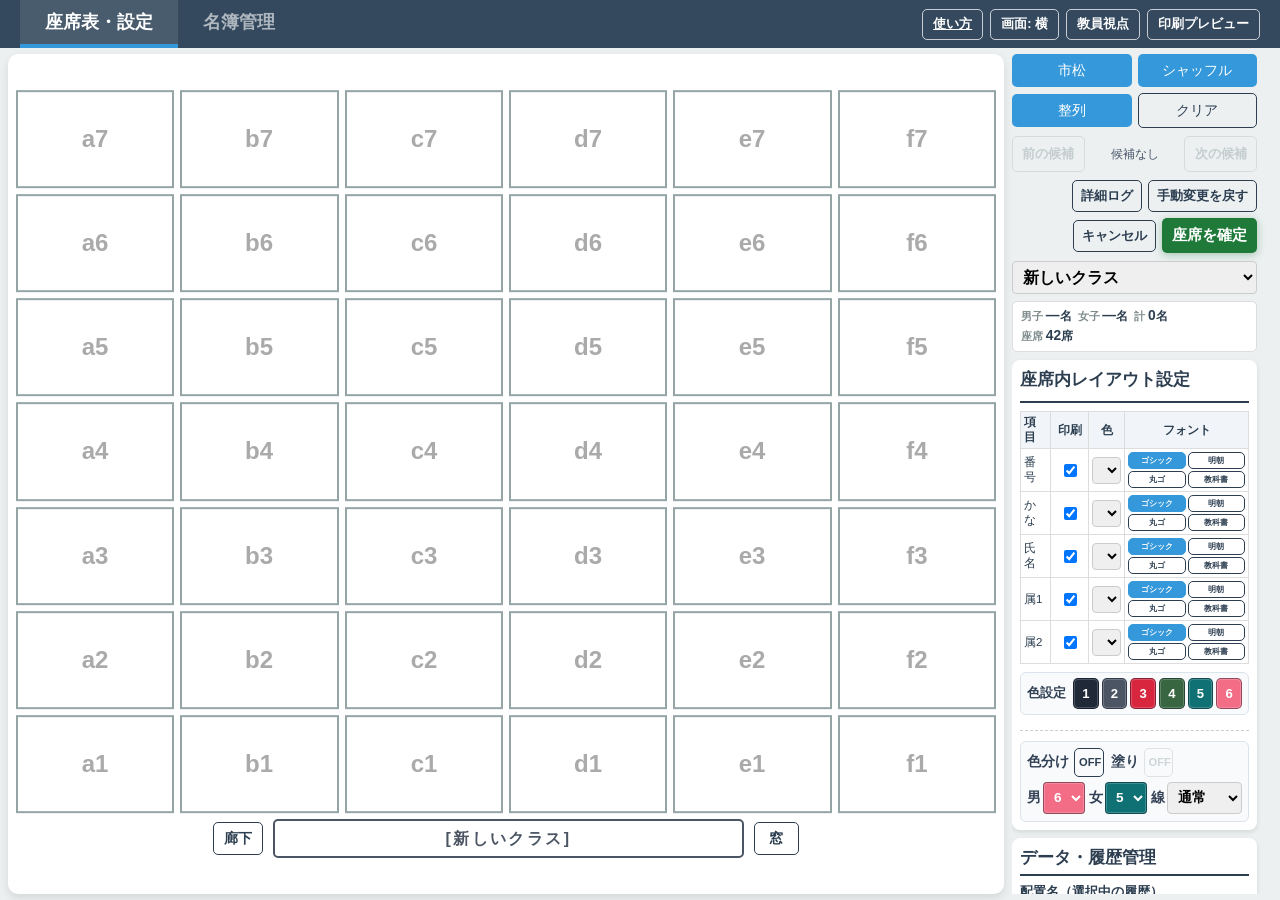
==== index.html @ fd85ebd8 "Replace seed controls with ten shuffle candidate snapshots" ====
<!DOCTYPE html>
<html lang="ja">
<head>
<meta charset="UTF-8">
<meta name="viewport" content="width=device-width, initial-scale=1.0, viewport-fit=cover">
<title>SekiGae</title>
<link rel="stylesheet" href="styles.css?v=20261025-shuffle-candidates-v1">
<style id="print-page-orientation-style" media="print">
@page { size: A4 landscape; margin: 10mm; }
</style>
</head>
<body class="font-gothic ui-layout-landscape">

<div id="sample-mode-modal" class="modal-overlay sample-mode-modal" aria-modal="true" role="dialog" aria-labelledby="sample-mode-title">
    <div class="modal-content sample-mode-modal-content">
        <h2 id="sample-mode-title">動作確認用サンプルです</h2>
        <p>このページは、あらかじめ用意したサンプルデータで動作を試すためのものです。</p>
        <p><strong>ページを再読み込みすると、加えた変更は消え、毎回初期状態に戻ります。</strong></p>
        <p class="sample-mode-modal-note">通常版の保存データには影響しません。</p>
        <div class="sample-mode-modal-actions">
            <a class="btn btn-outline" href="./index.html" target="_blank" rel="noopener">通常版を開く</a>
            <button type="button" class="btn" onclick="closeSampleWelcomeModal()">サンプルを使い始める</button>
        </div>
    </div>
</div>

<div id="checkerboard-pattern-modal" class="modal-overlay">
    <div class="modal-content" style="max-width: 720px;">
        <h2 style="border:none; font-size:1.4em; color: #2c3e50; margin-bottom: 6px;">市松：枠の選択</h2>
        <p style="font-size:0.95em; color:#555; margin: 4px 0 14px 0;">
            左上席（= <b>a1席</b>、<span style="color:#2980b9;">教卓側の左端</span>）の性別を選んでください。
        </p>
        <div id="checkerboard-pattern-options" class="cb-options"></div>
        <div style="display:flex; gap:10px; justify-content:center; margin-top:14px;">
            <button class="btn btn-outline" onclick="cancelCheckerboardPattern()">キャンセル</button>
        </div>
    </div>
</div>

<div id="modal-overlay" class="modal-overlay">
    <div class="modal-content">
        <h2 style="color: #e74c3c; border:none; font-size:1.4em;">例外席の選択</h2>
        <p id="modal-text" style="font-weight: bold; font-size: 1.1em; line-height: 1.5;"></p>
        <button class="btn" style="padding: 10px 20px; font-size: 1.1em;" onclick="startExceptionSelection()">OK (盤面で選択する)</button>
        <div style="margin-top: 15px;">
            <button class="btn btn-outline" style="padding: 6px 15px;" onclick="cancelExceptionMode()">キャンセル</button>
        </div>
    </div>
</div>

<div id="sort-modal-overlay" class="modal-overlay">
    <div class="modal-content">
        <h2 style="border:none; font-size:1.4em; color: #2c3e50;">整列モード設定</h2>
        <p style="font-size: 0.9em; color: #666; margin-bottom: 20px;">番号順に座席を埋めます。（空席は自動でスキップされます）</p>
        <div style="text-align: left; margin: 0 auto 20px auto; display: inline-block; line-height: 2;">
            <div style="margin-bottom: 10px;">
                <span style="font-weight: bold; display: inline-block; width: 120px;">開始位置:</span>
                <label><input type="radio" name="sort-start" value="left" onchange="updateSortHighlight()" checked> 教卓側 左端</label>
                <label style="margin-left: 15px;"><input type="radio" name="sort-start" value="right" onchange="updateSortHighlight()"> 教卓側 右端</label>
            </div>
            <div style="margin-bottom: 10px;">
                <span style="font-weight: bold; display: inline-block; width: 120px;">並べる方向:</span>
                <label><input type="radio" name="sort-dir" value="back" checked> 後ろ向き (列優先)</label>
                <label style="margin-left: 15px;"><input type="radio" name="sort-dir" value="side"> 横向き (行優先)</label>
            </div>
            <div>
                <span style="font-weight: bold; display: inline-block; width: 120px;">折り返し:</span>
                <label><input type="radio" name="sort-pattern" value="z" checked> Z型 (同じ側から)</label>
                <label style="margin-left: 15px;"><input type="radio" name="sort-pattern" value="s"> S型 (ヘビ型)</label>
            </div>
        </div>
        <div style="display: flex; gap: 15px; justify-content: center;">
            <button class="btn btn-outline" style="padding: 10px 20px; font-size: 1.1em;" onclick="closeSortModal()">キャンセル</button>
            <button class="btn" style="padding: 10px 20px; font-size: 1.1em;" onclick="executeSort()">整列を実行</button>
        </div>
    </div>
</div>

<div id="progress-modal" class="modal-overlay">
    <div class="modal-content">
        <h2 style="border:none; font-size:1.4em; color: #3498db; margin-bottom: 5px;">配置を調整中...</h2>
        <p id="progress-text" class="progress-text-block">準備中...</p>
        <div class="progress-time-row" aria-live="polite">
            <span>探索時間</span>
            <span id="progress-time-label">0.0 / 20.0 秒（上限）</span>
        </div>
        <div class="progress-bar-container">
            <div id="progress-bar" class="progress-bar-fill" role="progressbar" aria-label="探索時間の経過" aria-valuemin="0" aria-valuemax="100" aria-valuenow="0"></div>
        </div>
        <div style="margin-top: 12px;">
            <button class="btn btn-outline" style="padding: 8px 20px;" onclick="cancelShuffleCalculation()">キャンセル</button>
        </div>
    </div>
</div>

<div id="export-backup-modal" class="modal-overlay">
    <div class="modal-content" style="max-width: 520px;">
        <h2 style="border:none; font-size:1.35em; color: #2c3e50; margin-bottom: 8px;">バックアップに含めるクラス</h2>
        <p style="font-size:0.9em; color:#555; margin: 0 0 8px 0; text-align:left;">チェックしたクラスのみを書き出します。バックアップには名簿、座席配置、履歴、設定が含まれます。</p>
        <p class="backup-privacy-note">個人情報を含むファイルです。適切な場所に保管し、不要になったら削除してください。</p>
        <p id="export-delete-context-note" class="backup-delete-context-note" hidden>全データ削除の前に作成するバックアップです。削除後に必要なクラスがすべて選ばれているか確認してください。</p>
        <div id="export-class-checkboxes" class="backup-class-checkboxes"></div>
        <div style="display:flex; gap:10px; justify-content:center; flex-wrap:wrap; margin-top:10px;">
            <button type="button" class="btn btn-outline" style="padding:6px 14px;" onclick="toggleExportClasses(true)">全選択</button>
            <button type="button" class="btn btn-outline" style="padding:6px 14px;" onclick="toggleExportClasses(false)">全解除</button>
        </div>
        <div style="display:flex; gap:12px; justify-content:center; margin-top:22px;">
            <button type="button" class="btn btn-outline" style="padding:10px 22px;" onclick="closeExportBackupModal()">キャンセル</button>
            <button type="button" class="btn" style="padding:10px 22px;" onclick="confirmExportBackup()">書き出す</button>
        </div>
    </div>
</div>

<div id="delete-all-data-modal" class="modal-overlay delete-all-data-modal" style="display:none;" aria-modal="true" role="alertdialog" aria-labelledby="delete-all-data-title">
    <div class="modal-content delete-all-data-modal-content" style="max-width: 560px;">
        <h2 id="delete-all-data-title">このブラウザのSekiGaeデータをすべて削除しますか？</h2>
        <p>全クラスのクラス名、名簿、座席配置、履歴、シャッフル候補、ルール、表示・印刷設定を削除します。元に戻せません。</p>
        <p>ダウンロード済みのバックアップ、PDF、印刷物、別の端末・ブラウザのデータは削除されません。</p>
        <p id="delete-all-data-status" class="delete-all-data-status" aria-live="polite" hidden></p>
        <div class="delete-all-data-backup-row">
            <span>必要な場合は、先にバックアップを作成してください。</span>
            <button type="button" class="btn btn-outline" onclick="openExportBackupFromDeleteAllModal()">バックアップ保存</button>
        </div>
        <label class="delete-all-data-confirm-label" for="delete-all-data-confirm-input">確認のため「全削除」と入力してください。</label>
        <input id="delete-all-data-confirm-input" class="delete-all-data-confirm-input" type="text" autocomplete="off" autocapitalize="off" spellcheck="false" inputmode="text" oninput="updateDeleteAllDataConfirmButton()">
        <div class="delete-all-data-actions">
            <button type="button" class="btn btn-outline" onclick="closeDeleteAllDataModal()">キャンセル</button>
            <button type="button" id="delete-all-data-confirm-button" class="btn btn-danger" disabled onclick="confirmDeleteAllData()">全データを削除</button>
        </div>
    </div>
</div>

<div id="sample-delete-info-modal" class="modal-overlay sample-delete-info-modal" style="display:none;" aria-modal="true" role="dialog" aria-labelledby="sample-delete-info-title">
    <div class="modal-content sample-delete-info-modal-content" style="max-width: 540px;">
        <h2 id="sample-delete-info-title">全データ削除機能について</h2>
        <p>通常版では、全クラスの名簿、座席配置、履歴、シャッフル候補、ルール、表示・印刷設定を削除できます。削除前にはバックアップを作成でき、確認のため「全削除」の入力が必要です。</p>
        <p>このサンプル版では実際の削除は行いません。再読み込みすると、サンプルの変更は初期状態に戻ります。通常版の保存データには影響しません。</p>
        <div class="sample-delete-info-actions">
            <button type="button" class="btn btn-outline" onclick="closeSampleDeleteInfoModal()">閉じる</button>
            <a class="btn" href="./index.html" target="_blank" rel="noopener">通常版を開く</a>
        </div>
    </div>
</div>

<div id="import-backup-modal" class="modal-overlay">
    <div class="modal-content" style="max-width: 520px;">
        <h2 style="border:none; font-size:1.35em; color: #2c3e50; margin-bottom: 8px;">読み込むクラスを選択</h2>
        <p style="font-size:0.9em; color:#555; margin: 0 0 12px 0; text-align:left;">チェックしたクラスのデータのみ取り込みます（既存の同名クラスは上書き・マージされます）。</p>
        <div id="import-class-checkboxes" class="backup-class-checkboxes"></div>
        <div style="display:flex; gap:10px; justify-content:center; flex-wrap:wrap; margin-top:10px;">
            <button type="button" class="btn btn-outline" style="padding:6px 14px;" onclick="toggleImportClasses(true)">全選択</button>
            <button type="button" class="btn btn-outline" style="padding:6px 14px;" onclick="toggleImportClasses(false)">全解除</button>
        </div>
        <div style="display:flex; gap:12px; justify-content:center; margin-top:22px;">
            <button type="button" class="btn btn-outline" style="padding:10px 22px;" onclick="closeImportBackupModal()">キャンセル</button>
            <button type="button" class="btn" style="padding:10px 22px;" onclick="confirmImportBackup()">読み込む</button>
        </div>
    </div>
</div>

<div id="roster-hard-validation-modal" class="modal-overlay roster-hard-validation-modal" style="display: none;" aria-modal="true" role="alertdialog">
    <div class="modal-content" style="max-width: 560px;">
        <h2 style="border:none; font-size:1.35em; color: #c0392b; margin-bottom: 8px;">名簿の内容を確認してください</h2>
        <p style="font-size: 0.92em; color: #555; margin: 0 0 12px 0; text-align: left;">記法エラーや指定の矛盾があるため、座席表へは進めません。下記を修正してから、もう一度お試しください。</p>
        <div id="roster-hard-validation-body" class="roster-hard-validation-body"></div>
        <div style="text-align: center; margin-top: 20px;">
            <button type="button" class="btn" style="padding: 10px 28px; font-size: 1.1em;" onclick="closeRosterHardValidationModal()">OK</button>
        </div>
    </div>
</div>

<div id="soft-validation-modal" class="modal-overlay soft-validation-modal" style="display: none;" aria-modal="true" role="alertdialog">
    <div class="modal-content" style="max-width: 560px;">
        <h2 style="border:none; font-size:1.35em; color: #2c3e50; margin-bottom: 10px;">座席配置の競合リスク</h2>
        <p style="font-size: 0.92em; color: #555; margin: 0 0 10px 0; text-align: left;">以下の設定により、座席配置が不可能になる可能性があります。</p>
        <div id="soft-validation-warning-list" class="soft-validation-warning-list"></div>
        <div style="display:flex; gap:12px; justify-content:center; flex-wrap:wrap; margin-top:22px;">
            <button type="button" class="btn btn-outline" style="padding:10px 22px;" onclick="cancelSoftValidationConfirm()">キャンセルして修正する</button>
            <button type="button" class="btn" style="padding:10px 22px;" onclick="proceedSoftValidationConfirm()">このまま進む</button>
        </div>
    </div>
</div>

<div id="swap-confirm-modal" class="modal-overlay swap-confirm-modal" style="display: none;" aria-modal="true" role="alertdialog">
    <div id="swap-confirm-modal-content" class="modal-content swap-confirm-modal-content" style="max-width: 520px;">
        <h2 id="swap-confirm-title" style="border:none; font-size:1.35em; margin-bottom: 10px;">入れ替えの確認</h2>
        <p id="swap-confirm-message" style="font-size: 0.95em; line-height: 1.55; margin: 0 0 18px 0; text-align: left; white-space: pre-line;"></p>
        <div style="display:flex; gap:12px; justify-content:center; flex-wrap:wrap;">
            <button type="button" class="btn btn-outline" style="padding:10px 22px;" onclick="cancelSwapConfirm()">キャンセルして戻す</button>
            <button type="button" id="swap-confirm-proceed-btn" class="btn" style="padding:10px 22px;" onclick="proceedSwapConfirm()">入れ替える</button>
        </div>
    </div>
</div>

<div id="roster-import-mode-modal" class="modal-overlay roster-import-mode-modal" style="display: none;" aria-modal="true" role="alertdialog">
    <div class="modal-content" style="max-width: 520px;">
        <h2 style="border:none; font-size:1.3em; color: #2c3e50; margin-bottom: 8px;">名簿データの取り込み方法</h2>
        <p style="font-size: 0.92em; color: #555; margin: 0 0 10px 0; text-align: left;">既に名簿データがあります。Excelから貼り付けた内容をどのように反映しますか？</p>
        <div style="display:flex; gap:12px; justify-content:center; flex-wrap:wrap; margin-top:20px;">
            <button type="button" class="btn btn-outline" style="padding:10px 20px;" onclick="cancelRosterImportMode()">キャンセル</button>
            <button type="button" class="btn btn-outline" style="padding:10px 20px;" onclick="appendRosterImportMode()">既存に追加</button>
            <button type="button" class="btn" style="padding:10px 20px;" onclick="replaceRosterImportMode()">全て置き換え</button>
        </div>
    </div>
</div>

<div id="edge-attr-warning-modal" class="modal-overlay edge-attr-warning-modal" style="display: none;" aria-modal="true" role="alertdialog">
    <div class="modal-content" style="max-width: 520px;">
        <h2 style="border:none; font-size:1.35em; color: #2c3e50; margin-bottom: 10px;">教室の両側が窓側です</h2>
        <p style="font-size: 0.95em; line-height: 1.55; margin: 0 0 8px 0; text-align: left;">教卓から見て左端・右端のボタンがどちらも「窓」になっています。窓側・廊下側の公平化や優先設定は、少なくとも一端を廊下にしたときの想定で動作します。</p>
        <p style="font-size: 0.9em; color: #555; margin: 0 0 18px 0; text-align: left;">廊下側ボタンで一端を廊下に変更してから実行するか、このままシャッフルを続行してください。</p>
        <div style="display:flex; gap:12px; justify-content:center; flex-wrap:wrap;">
            <button type="button" class="btn btn-outline" style="padding:10px 22px;" onclick="cancelEdgeAttrShuffleConfirm()">キャンセル</button>
            <button type="button" class="btn" style="padding:10px 22px;" onclick="proceedEdgeAttrShuffleConfirm()">このままシャッフルを続行</button>
        </div>
    </div>
</div>

<div id="excel-import-modal" class="modal-overlay excel-import-modal" style="display: none;" aria-modal="true">
    <div class="modal-content excel-import-modal-content">
        <div id="excel-import-step-1" class="excel-import-step">
            <h2 style="border:none; font-size:1.35em; color: #2c3e50; margin-bottom: 8px;">Excelからインポート（1/3）</h2>
            <p style="font-size:0.9em; color:#555; margin:0 0 10px 0; text-align:left;">座席表を Excel からコピーし、下の欄に貼り付けてください（タブ区切り）。最下行が教卓側（前列）になる形式です。</p>
            <textarea id="excel-import-tsv" class="excel-import-textarea" placeholder="番号をタブ区切りで貼り付け（1席=1セル）" rows="8" oninput="runExcelImportStep1Parse()"></textarea>
            <div id="excel-import-error" class="excel-import-error" role="alert" style="display:none;"></div>
            <div id="excel-import-summary" class="excel-import-summary" style="display:none;"></div>
            <div class="excel-import-actions">
                <button type="button" class="btn btn-outline" onclick="cancelExcelImportModal()">キャンセル</button>
                <button type="button" id="excel-import-step1-next" class="btn" disabled onclick="goExcelImportStep2()">配置起点の選択へ</button>
            </div>
        </div>
        <div id="excel-import-step-2" class="excel-import-step" style="display:none;">
            <h2 style="border:none; font-size:1.35em; color: #2c3e50; margin-bottom: 8px;">配置起点の選択（2/3）</h2>
            <p style="font-size:0.9em; color:#555; margin:0 0 12px 0; text-align:left;">エクセル表の<strong>最下行・左端</strong>（例: 「1」があるマス）を、下のグリッドの<strong>教卓直上行・左端（a1付近）</strong>に合わせてクリックしてください。灰色の席は表がはみ出すため選べません。</p>
            <div id="excel-import-anchor-grid"></div>
            <div class="excel-import-actions">
                <button type="button" class="btn btn-outline" onclick="cancelExcelImportModal()">キャンセル</button>
                <button type="button" class="btn btn-outline" onclick="goExcelImportStep1()">戻る</button>
            </div>
        </div>
        <div id="excel-import-step-3" class="excel-import-step" style="display:none;">
            <h2 style="border:none; font-size:1.35em; color: #2c3e50; margin-bottom: 8px;">配置プレビュー（3/3）</h2>
            <p style="font-size:0.9em; color:#555; margin:0 0 12px 0; text-align:left;">内容を確認し、盤面へ反映してください。履歴への保存はメイン画面の「座席を確定」で行います。空席はグレー表示です。</p>
            <div id="excel-import-preview-grid"></div>
            <div class="excel-import-actions">
                <button type="button" class="btn btn-outline" onclick="goExcelImportStep2FromPreview()">戻る（ステップ2へ）</button>
                <button type="button" class="btn" onclick="confirmExcelImport()">盤面に反映</button>
            </div>
        </div>
    </div>
</div>

<div id="log-modal" class="modal-overlay">
    <div class="modal-content">
        <h2 style="border:none; font-size:1.5em; color: #2c3e50; margin-bottom: 15px; text-align:center;">シャッフル実行ログ</h2>
        <div id="log-content-area"></div>
        <div style="margin-top: 25px; text-align: center;">
            <button class="btn btn-outline" style="padding: 8px 30px; font-size: 1.1em;" onclick="closeLogModal()">閉じる</button>
        </div>
    </div>
</div>

<div id="seat-track-modal" class="modal-overlay" onclick="if(event.target === this) closeSeatTrackModal()">
    <div class="modal-content seat-track-modal-content">
        <h2 style="border:none; font-size:1.15em; color: #2c3e50; margin-bottom: 8px;">座席追跡</h2>
        <div class="seat-track-head">
            <div><b>氏名:</b> <span id="seat-track-name"></span></div>
            <div id="seat-track-points" class="seat-track-points" hidden></div>
            <div class="seat-track-constraints-title"><b>必須ルール</b></div>
            <div id="seat-track-constraints" class="seat-track-constraints"></div>
        </div>
        <div class="seat-track-grid-wrap">
            <div id="seat-track-main-stack" class="seat-track-main-stack seat-track-stack--teacher">
                <div class="track-mini-desk">教卓</div>
                <div id="seat-track-grid" class="seat-track-grid"></div>
            </div>
            <div class="seat-track-note">※数字は過去履歴のみ（1=最直近過去）。同一マス複数回は最小番号を表示。</div>
        </div>
        <div class="seat-track-pairs-wrap">
            <h3 style="margin: 8px 0;">ペア相手（今回 + 過去履歴）</h3>
            <ul id="seat-track-pairs" class="seat-track-pairs"></ul>
        </div>
        <div style="margin-top: 14px;">
            <button class="btn btn-outline" onclick="closeSeatTrackModal()">閉じる</button>
        </div>
    </div>
</div>

<div id="print-overlay" class="no-print">
    <div class="print-toolbar-head">
        <div id="print-preview-title" class="print-preview-title">印刷プレビュー</div>
        <div class="print-toolbar-primary-actions">
            <button class="btn print-toolbar-print" onclick="executePrint()">印刷・PDF</button>
            <button class="btn btn-outline print-toolbar-cancel" onclick="togglePrintMode()" aria-label="印刷プレビューを閉じる" title="印刷プレビューを閉じる"><span class="print-toolbar-cancel-text">閉じる</span><span class="print-toolbar-cancel-icon" aria-hidden="true">×</span></button>
        </div>
    </div>
    <div class="print-toolbar-controls">
        <fieldset class="print-orientation-options" aria-label="印刷する用紙の向き">
            <legend>用紙の向き</legend>
            <label><input type="radio" name="print-orientation" value="portrait" onchange="setPrintOrientation(this.value)"> A4縦</label>
            <label><input type="radio" name="print-orientation" value="landscape" onchange="setPrintOrientation(this.value)" checked> A4横</label>
        </fieldset>
        <button type="button" class="btn btn-outline print-toolbar-btn" id="btn-print-view-toggle" onclick="togglePrintView()">教員視点</button>
        <button type="button" class="btn btn-outline print-toolbar-btn" id="btn-print-settings-toggle" aria-expanded="false" aria-pressed="false" aria-controls="print-settings-panel" onclick="togglePrintSettingsPanel()">色設定</button>
        <button type="button" class="btn btn-outline print-toolbar-btn" id="btn-print-inactive-toggle" onclick="togglePrintInactiveDisplay()">空席: 非表示</button>
    </div>
    <div class="print-preview-help sr-only">用紙の向き・視点・色設定を確認後、「印刷・PDF」を押してください</div>
</div>
<div id="print-preview-stage">
    <aside id="print-settings-panel" class="no-print" hidden aria-label="色設定">
        <div class="print-settings-panel-head">
            <h2>色設定</h2>
        </div>
        <div class="print-settings-grid">
            <div id="ps-panel-layout" class="print-settings-section"></div>
            <div class="print-settings-side-stack">
                <div id="ps-panel-colors" class="print-settings-section"></div>
                <div id="ps-panel-gender" class="print-settings-section"></div>
            </div>
        </div>
        <div id="ps-status" class="sr-only" aria-live="polite"></div>
    </aside>
    <div id="print-root"></div>
</div>

<div id="sample-mode-banner" class="sample-mode-banner no-print" hidden>
    <span><strong>サンプル版</strong>：このページの変更は再読み込み時に初期状態へ戻ります。</span>
    <a href="./index.html" target="_blank" rel="noopener">通常版を開く</a>
</div>

<div class="tab-header no-print">
    <button class="tab-btn active" onclick="switchTab('tab-main', event)">座席表・設定</button>
    <button class="tab-btn" onclick="switchTab('tab-students', event)">名簿管理</button>
    <div class="tab-utility-actions" aria-label="使い方、表示と印刷">
        <a class="btn btn-outline tab-utility-btn" href="./guide.html">使い方</a>
        <button type="button" class="btn btn-outline tab-utility-btn" id="btn-ui-layout-toggle" onclick="toggleUiLayoutMode()" aria-pressed="true">画面: 横</button>
        <button class="btn btn-outline tab-utility-btn" id="btn-main-view-toggle" onclick="toggleView()">教員視点</button>
        <button class="btn btn-outline tab-utility-btn" onclick="togglePrintMode()">印刷プレビュー</button>
    </div>
</div>

<div id="tab-main" class="tab-content active">
    <div id="alert-box"></div>
    
    <div class="action-bar no-print">
        <div class="action-bar-top">
            <div class="main-status-controls" id="main-status-controls">
                <select id="class-select" onchange="switchClass('class-select')" aria-label="対象クラス" class="main-class-select"></select>
                <div class="main-class-summary" aria-live="polite">
                    <span class="main-class-summary-item"><span class="main-class-summary-label">男子</span><span class="main-class-summary-value" id="counter-boys">—</span><span class="main-class-summary-unit">名</span></span>
                    <span class="main-class-summary-item"><span class="main-class-summary-label">女子</span><span class="main-class-summary-value" id="counter-girls">—</span><span class="main-class-summary-unit">名</span></span>
                    <span class="main-class-summary-item"><span class="main-class-summary-label">計</span><span class="main-class-summary-value" id="counter-students">0</span><span class="main-class-summary-unit">名</span></span>
                    <span class="main-class-summary-item" aria-label="有効座席数" title="有効座席数"><span class="main-class-summary-label">座席</span><span class="main-class-summary-value" id="counter-seats">42</span><span class="main-class-summary-unit">席</span></span>
                </div>
            </div>
        </div>

        <div class="action-bar-bottom" id="main-action-controls">
            <div class="flex-row seat-action-buttons" style="gap: 10px;">
                <button class="btn seat-action-button" style="padding: 10px 20px; font-size: 1.1em;" onclick="openCheckerboardPatternModal()">市松</button>
                <button class="btn seat-action-button" style="padding: 10px 20px; font-size: 1.1em;" onclick="prepareShuffle(false)">シャッフル</button>
                <button class="btn seat-action-button" style="padding: 10px 20px; font-size: 1.1em;" onclick="openSortModal()">整列</button>
                <button class="btn btn-outline seat-action-button" style="padding: 10px 15px;" onclick="resetPlacement()">クリア</button>
            </div>
            <div class="shuffle-candidate-controls" role="group" aria-label="最近のシャッフル候補">
                <button type="button" class="btn btn-outline" id="btn-candidate-older" onclick="navigateShuffleCandidate(1)" disabled>前の候補</button>
                <output id="shuffle-candidate-status" aria-live="polite" aria-atomic="true">候補なし</output>
                <button type="button" class="btn btn-outline" id="btn-candidate-newer" onclick="navigateShuffleCandidate(-1)" disabled>次の候補</button>
            </div>
            <div class="flex-row preview-action-buttons is-action-group-empty" style="gap: 10px;">
                <button class="btn btn-outline action-preview-button is-action-hidden" id="btn-show-log" style="padding: 10px 15px;" onclick="showLogModal()">詳細ログ</button>
                <button class="btn btn-outline action-preview-button is-action-hidden" id="btn-undo-manual-swap" style="padding: 10px 15px;" onclick="undoLastManualSwap()">手動変更を戻す</button>
                <button class="btn btn-outline action-preview-button is-action-hidden" id="btn-cancel-preview" style="padding: 10px 15px;" onclick="cancelPreview()">キャンセル</button>
                <button class="btn action-preview-button is-action-hidden" id="btn-commit" style="padding: 10px 25px; font-size: 1.2em;" onclick="commitSeats()">座席を確定</button>
            </div>
        </div>
    </div>

    <div id="preview-points-legend" class="preview-points-legend no-print" hidden>金枠の席は、今回の配置調整で優先ルールのポイントが残っている生徒です。</div>

    <div class="classroom-wrapper" id="classroom">
        <div class="desk-row">
            <div class="desk-row-inner" id="desk-row-inner">
                <button type="button" class="btn btn-outline edge-attr-btn" id="edge-btn-min" onclick="cycleEdgeAttr('min')" title="教卓から見て左端列の属性">廊下</button>
                <div class="desk-teacher" id="desk-class-title">
                    <span id="class-name-in-desk" class="class-name-in-desk-text"></span>
                </div>
                <button type="button" class="btn btn-outline edge-attr-btn" id="edge-btn-max" onclick="cycleEdgeAttr('max')" title="教卓から見て右端列の属性">窓</button>
            </div>
        </div>
        <div class="seat-grid" id="seat-grid"></div>
    </div>

    <div class="settings-bottom no-print" id="settings-bottom">
        <div class="settings-action-slot" id="settings-action-slot"></div>
        <div class="settings-status-slot" id="settings-status-slot"></div>
        <div class="panel">
            <div class="flex-row" style="justify-content: space-between; border-bottom: 2px solid var(--primary); padding-bottom: 5px; margin-bottom: 8px;">
                <h2 style="border:none; margin:0; width:auto;">座席内レイアウト設定</h2>
            </div>
            <table class="seat-layout-table" style="width:100%; border-collapse:collapse; font-size:0.85em; margin-bottom:8px;">
                <thead>
                    <tr style="background:#f1f5f9;">
                        <th style="text-align:left; padding:6px 8px; border:1px solid #ddd;">項目</th>
                        <th style="padding:6px 8px; border:1px solid #ddd; width:56px;">印刷</th>
                        <th style="padding:6px 8px; border:1px solid #ddd; width:72px;">色</th>
                        <th style="padding:6px 8px; border:1px solid #ddd; min-width:200px;">フォント</th>
                    </tr>
                </thead>
                <tbody id="seat-layout-tbody"></tbody>
            </table>
            <input type="hidden" id="layout-rules" value="">
            
            <div id="color-palette-group" class="main-color-controls">
                <h3>色設定</h3>
                <div class="main-color-token-list" role="group" aria-label="色1から色6">
                    <button type="button" id="color-swatch-1" class="main-color-token" onclick="openColorPalette(1)" aria-label="色1のパレットを開く" aria-expanded="false">1</button>
                    <button type="button" id="color-swatch-2" class="main-color-token" onclick="openColorPalette(2)" aria-label="色2のパレットを開く" aria-expanded="false">2</button>
                    <button type="button" id="color-swatch-3" class="main-color-token" onclick="openColorPalette(3)" aria-label="色3のパレットを開く" aria-expanded="false">3</button>
                    <button type="button" id="color-swatch-4" class="main-color-token" onclick="openColorPalette(4)" aria-label="色4のパレットを開く" aria-expanded="false">4</button>
                    <button type="button" id="color-swatch-5" class="main-color-token" onclick="openColorPalette(5)" aria-label="色5のパレットを開く" aria-expanded="false">5</button>
                    <button type="button" id="color-swatch-6" class="main-color-token" onclick="openColorPalette(6)" aria-label="色6のパレットを開く" aria-expanded="false">6</button>
                </div>
            </div>
            <div id="color-palette-panel" class="main-color-palette" style="display:none;"></div>
            <div class="color-picker-group color-picker-group-hidden" aria-hidden="true">
                <label for="color-1" class="color-item">1:<input type="color" id="color-1" value="#1f2937" onchange="updateColors()"></label>
                <label for="color-2" class="color-item">2:<input type="color" id="color-2" value="#4b5563" onchange="updateColors()"></label>
                <label for="color-3" class="color-item">3:<input type="color" id="color-3" value="#d7263d" onchange="updateColors()"></label>
                <label for="color-4" class="color-item">4:<input type="color" id="color-4" value="#386641" onchange="updateColors()"></label>
                <label for="color-5" class="color-item">5:<input type="color" id="color-5" value="#0f7173" onchange="updateColors()"></label>
                <label for="color-6" class="color-item">6:<input type="color" id="color-6" value="#f26d85" onchange="updateColors()"></label>
            </div>
            <hr style="border:none; border-top:1px dashed #ccc; margin: 15px 0 10px 0;">
            <div id="gender-border-settings" class="main-gender-settings">
                <div class="main-gender-title-row">
                    <div class="main-gender-title">色分け</div>
                    <button id="btn-gender-border" class="btn btn-outline" type="button" onclick="toggleGenderBorder()" aria-pressed="false">OFF</button>
                    <span class="main-gender-fill-label">塗り</span>
                    <button id="btn-gender-fill" class="btn btn-outline" type="button" onclick="toggleGenderFill()" aria-pressed="false" disabled>OFF</button>
                </div>
                <div class="main-gender-controls">
                    <label>男<select id="gb-boy-color" class="main-gender-color-select" onchange="saveAndRender()" aria-label="男子の枠線色"><option value="1">1</option><option value="2">2</option><option value="3">3</option><option value="4">4</option><option value="5">5</option><option value="6" selected>6</option></select></label>
                    <label>女<select id="gb-girl-color" class="main-gender-color-select" onchange="saveAndRender()" aria-label="女子の枠線色"><option value="1">1</option><option value="2">2</option><option value="3">3</option><option value="4">4</option><option value="5" selected>5</option><option value="6">6</option></select></label>
                    <label class="main-gender-style">線<select id="gb-style" onchange="saveAndRender()" aria-label="色分けの線種"><option value="solid">通常</option><option value="thick">太線</option><option value="double">二重線</option></select></label>
                </div>
            </div>

        </div>

        <div class="panel">
            <h2>データ・履歴管理</h2>
            <div class="history-management-block">
                <label for="history-memo-input" class="history-management-label">配置名（選択中の履歴）</label>
                <div class="flex-row history-management-row">
                    <input type="text" id="history-memo-input" maxlength="10" placeholder="配置名（全角10文字まで）" style="flex-grow:1;">
                    <button class="btn btn-outline" onclick="saveHistoryMemo()">名前を保存</button>
                </div>
            </div>
            <div class="history-management-block">
            <label for="history-select" class="history-management-label">過去の配置を盤面に復元</label>
            <div class="flex-row history-management-row">
                <select id="history-select"></select>
                <button class="btn btn-danger" style="padding: 8px 10px;" onclick="deleteSelectedHistory()" title="選択した履歴を削除">削除</button>
            </div>
            <div class="flex-row history-extra-actions">
                <button type="button" class="btn btn-outline" style="font-size:0.85em;" onclick="exportHistoryLastTwoDigitsToClipboard()" title="履歴を選んだときはその配置。未選択時は現在の盤面（確定／プレビュー）。教員視点固定（教卓が下）で、7×6 の座席表形式（1席=1セル）でコピー">外部座席表用・番号コピー</button>
                <button type="button" class="btn btn-outline" style="font-size:0.85em;" onclick="openExcelImportModal()" title="Excel等からコピーした座席表（TSV）を名簿と照合して、確認後に履歴へ保存します">Excelの座席表を取り込む</button>
            </div>
            </div>
            <p class="local-data-note">通常版の名簿・履歴・設定は、この端末のこのブラウザ内に保存されます。入力した名簿を外部へ送信せず、別の端末・ブラウザにも自動共有されません。定期的にバックアップを保存してください。</p>
            <div class="backup-actions">
                <button class="btn btn-outline" style="font-size:0.85em;" onclick="openExportBackupModal()">バックアップ保存</button>
                <input type="file" id="import-file" accept=".json,.JSON,application/json" style="position:absolute;width:0;height:0;opacity:0;pointer-events:none;" tabindex="-1" aria-hidden="true">
                <button type="button" class="btn btn-outline" style="font-size:0.85em;" onclick="triggerBackupImportPicker()">バックアップ読込</button>
            </div>
            <p id="backup-status" class="backup-status">最終バックアップ: —</p>
            <hr class="history-danger-divider">
            <div class="history-danger-actions">
                <button class="btn btn-danger history-reset-button" onclick="clearAllHistories()">クラス履歴リセット</button>
                <button class="btn btn-danger history-reset-button history-delete-all-button" onclick="openDeleteAllDataFlow()">全データ削除</button>
            </div>
        </div>
    </div>
</div>

<div id="tab-students" class="tab-content">
    <div style="width: 100%; max-width: 1200px; display: grid; grid-template-columns: 1fr 340px; gap: 20px; height: 100%;">
        <div style="display:flex; flex-direction:column; height: 100%;">
            <div class="panel" style="margin-bottom: 10px;">
                <div class="flex-row" style="justify-content: space-between; border-bottom: 2px solid var(--primary); padding-bottom: 10px; margin-bottom: 5px;">
                    <div class="flex-row" style="row-gap: 6px;">
                        <select id="class-select-students" onchange="switchClass('class-select-students')" aria-label="対象クラス" style="font-weight:bold; font-size:1.0em; width:160px;"></select>
                        <h2 style="border:none; margin:0; padding:0; width:auto;"><label for="class-name-input">クラス名:</label></h2>
                        <input type="text" id="class-name-input" style="font-size: 1.2em; font-weight: bold; width: 200px;" placeholder="例: 1年A組">
                        <button class="btn" onclick="saveClassName()">保存</button>
                    </div>
                    <div class="flex-row">
                        <button class="btn btn-outline" onclick="createNewClass()">新規作成</button>
                        <button class="btn btn-danger" onclick="deleteCurrentClass()">クラス削除</button>
                    </div>
                </div>
                <textarea id="import-tsv" class="import-area" placeholder="Excelから「番号 / 氏名 / かな / 性別（男・女・空欄=指定なし） / 属性1 / 属性2 / 備考」の7列をコピーして貼り付け"></textarea>
                <button class="btn btn-outline" style="max-width: 200px;" onclick="applyTSVToTable()">表に反映</button>
            </div>

            <div class="panel" style="flex-grow: 1; display:flex; flex-direction:column; margin-bottom: 0;">
                <div class="flex-row" style="justify-content: space-between; align-items: center; gap: 12px;">
                    <h2 style="width: auto; border:none; margin:0;">名簿データ (直接編集可能)</h2>
                    <div class="roster-table-actions">
                        <button type="button" id="btn-undo-roster" class="btn btn-outline roster-undo-button" onclick="undoRosterTableEdit()" disabled>元に戻す</button>
                        <button type="button" class="btn btn-outline" style="flex-shrink: 0; white-space: nowrap; padding: 3px 12px; line-height: 1.2;" onclick="addRowToTable()">行を追加</button>
                    </div>
                </div>
                <p style="font-size:0.78em; color:#64748b; margin:4px 0 0 0;">座席表タブへ切り替えると、全体ルール・備考欄の記法と、全体の行・列指定と備考の座席指定の論理矛盾のみを確認し、問題なければ自動で保存・反映されます。</p>
                <div style="overflow-y: auto; flex-grow: 1; margin-top: 4px; border: 1px solid #ddd;">
                    <table class="data-table" id="students-table">
                        <thead>
                            <tr><th>番号</th><th>氏名</th><th>かな</th><th>性別</th><th>属性1</th><th>属性2</th><th>備考</th><th class="col-actions" scope="col"><button type="button" id="btn-roster-delete-mode" class="roster-delete-mode-button" onclick="toggleRosterDeleteMode()" aria-pressed="false" aria-label="行削除を有効にする" title="行削除を有効にする"><svg xmlns="http://www.w3.org/2000/svg" viewBox="0 0 24 24" fill="none" stroke="currentColor" stroke-width="1.9" stroke-linecap="round" stroke-linejoin="round" aria-hidden="true"><polyline points="3 6 5 6 21 6"/><path d="M19 6v14a2 2 0 0 1-2 2H7a2 2 0 0 1-2-2V6m3 0V4a2 2 0 0 1 2-2h4a2 2 0 0 1 2 2v2"/><line x1="10" y1="11" x2="10" y2="17"/><line x1="14" y1="11" x2="14" y2="17"/></svg><span class="sr-only">行削除を有効にする</span></button></th></tr>
                        </thead>
                        <tbody></tbody>
                    </table>
                </div>
            </div>
        </div>

        <div style="display:flex; flex-direction:column; gap: 15px;">
            <div class="panel">
                <h2>全体ルール設定（必須ルール）</h2>
                <textarea id="overall-rules" style="height: 90px; width:100%;" placeholder="例: @25(1,4,5) / @1A(a1,b5) / NG(23xx,23yy)"></textarea>
                <div style="font-size:0.8em; color:#555; margin-top:5px; line-height:1.4;">
                    <b>【設定例】 (@番号prefix(...))　prefix は英数字（例: 25、1A、3F）</b><br>
                    ・<code>@25(1,4,5)</code> (25始まりを1/4/5行のどこか)<br>
                    ・<code>@25(b,c,f)</code> (25始まりをb/c/f列のどこか)<br>
                    ・<code>@25(a1,b5)</code> (25始まりをa1/b5席のどちらか)<br>
                    ・<code>@1A(a1,b5)</code> (1Aで始まる番号をa1/b5のどちらか等)<br>
                    ・<code>NG(23xx,23yy)</code> (23xxと23yyを8近傍で隣接禁止)<br>
                    ※備考欄（@指定）・全体ルール・市松はすべて必須ルールです。競合時は配置できません。<br>
                    ※机ペア相手（a-b / c-d / e-f）の重複回避は、配置調整時の優先ルールで扱います。
                </div>
            </div>

            <div class="panel">
                <h2 style="margin-bottom: 6px;">優先ルールのポイント設定</h2>
                <p style="font-size: 0.8em; color: #555; margin: 0 0 8px 0; line-height: 1.45;">配置調整で使うポイントの基準値と、履歴が1段古くなるごとの減算幅です。最終配置は、まず一人にポイントが集中しないこと、次に分布、最後に総合ポイントの順で比較します。数値を変えると自動で保存されます。</p>
                <table class="soft-score-table">
                    <thead>
                        <tr><th>項目</th><th>基準点</th><th>1段階の減算</th></tr>
                    </thead>
                    <tbody>
                        <tr>
                            <td>前列（最前2段）</td>
                            <td><input type="text" id="soft-front-base" class="soft-score-input" inputmode="numeric" autocomplete="off" value="1000"></td>
                            <td><input type="text" id="soft-front-step" class="soft-score-input" inputmode="numeric" autocomplete="off" value="50"></td>
                        </tr>
                        <tr>
                            <td>後列（最後2段）</td>
                            <td><input type="text" id="soft-back-base" class="soft-score-input" inputmode="numeric" autocomplete="off" value="1000"></td>
                            <td><input type="text" id="soft-back-step" class="soft-score-input" inputmode="numeric" autocomplete="off" value="50"></td>
                        </tr>
                        <tr>
                            <td>机ペア</td>
                            <td><input type="text" id="soft-pair-base" class="soft-score-input" inputmode="numeric" autocomplete="off" value="200"></td>
                            <td><input type="text" id="soft-pair-step" class="soft-score-input" inputmode="numeric" autocomplete="off" value="20"></td>
                        </tr>
                        <tr id="soft-score-row-window">
                            <td>窓側</td>
                            <td><input type="text" id="soft-window-base" class="soft-score-input" inputmode="numeric" autocomplete="off" value="900"></td>
                            <td><input type="text" id="soft-window-step" class="soft-score-input" inputmode="numeric" autocomplete="off" value="45"></td>
                        </tr>
                        <tr id="soft-score-row-corridor">
                            <td>廊下側</td>
                            <td><input type="text" id="soft-corridor-base" class="soft-score-input" inputmode="numeric" autocomplete="off" value="300"></td>
                            <td><input type="text" id="soft-corridor-step" class="soft-score-input" inputmode="numeric" autocomplete="off" value="0"></td>
                        </tr>
                        <tr>
                            <td>過去座席</td>
                            <td><input type="text" id="soft-seat-base" class="soft-score-input" inputmode="numeric" autocomplete="off" value="600"></td>
                            <td><input type="text" id="soft-seat-step" class="soft-score-input" inputmode="numeric" autocomplete="off" value="15"></td>
                        </tr>
                    </tbody>
                </table>
                <div class="soft-score-actions">
                    <button type="button" class="btn btn-outline" onclick="resetSoftScoresToDefaults()">初期値に戻す</button>
                </div>
                <p style="font-size: 0.75em; color: #777; margin: 8px 0 0 0;">前列・後列・過去ペア・窓側・廊下側・過去座席で、それぞれ別の基準と減算幅を指定できます（盤面にない属性の行は無効になります）。</p>
            </div>

            <div class="panel fairness-panel-compact" style="background: #fff3e0; border: 2px solid #e67e22; margin-bottom: 0;">
                <h2 style="margin-bottom: 5px;">座席ローテーション公平化</h2>
                <div style="font-size: 0.8em; color: #555; margin-bottom: 10px; line-height: 1.4;">
                    直近の履歴のうち、何「段階」まで前列・後列・窓側・廊下側・過去ペアの重複をポイントに含めるかを選びます。<b>0</b>はその項目をオフです（最大<b>5</b>）。<b>過去座席</b>のみ <b>8〜15</b> で参照段数を選びます（最大<b>15</b>）。<br>
                    ※座席・行・列の指定がある生徒は、前列・後列の重複をポイントに含めません。<b>座席指定</b>がある生徒は、過去座席の重複も参考表示のみです。過去ペアは常にポイント対象です。<br>
                    （※必須ルールは常に優先されます。競合すると配置できません）
                </div>
                <div class="fairness-pair-grid">
                    <div class="fairness-row">
                        <span class="fairness-label">前・後ろ：2行ずつ</span>
                        <div class="fairness-btn-group" id="fair-btns-fb" role="group">
                            <button type="button" class="fairness-btn" data-value="0" onclick="setFairnessFromButton('fb', 0)">0</button>
                            <button type="button" class="fairness-btn" data-value="1" onclick="setFairnessFromButton('fb', 1)">1</button>
                            <button type="button" class="fairness-btn" data-value="2" onclick="setFairnessFromButton('fb', 2)">2</button>
                            <button type="button" class="fairness-btn" data-value="3" onclick="setFairnessFromButton('fb', 3)">3</button>
                            <button type="button" class="fairness-btn" data-value="4" onclick="setFairnessFromButton('fb', 4)">4</button>
                            <button type="button" class="fairness-btn fairness-btn-active" data-value="5" onclick="setFairnessFromButton('fb', 5)">5</button>
                        </div>
                    </div>
                    <div class="fairness-row">
                        <span class="fairness-label">過去ペア</span>
                        <div class="fairness-btn-group" id="fair-btns-pair" role="group">
                            <button type="button" class="fairness-btn" data-value="0" onclick="setFairnessFromButton('pair', 0)">0</button>
                            <button type="button" class="fairness-btn" data-value="1" onclick="setFairnessFromButton('pair', 1)">1</button>
                            <button type="button" class="fairness-btn" data-value="2" onclick="setFairnessFromButton('pair', 2)">2</button>
                            <button type="button" class="fairness-btn" data-value="3" onclick="setFairnessFromButton('pair', 3)">3</button>
                            <button type="button" class="fairness-btn" data-value="4" onclick="setFairnessFromButton('pair', 4)">4</button>
                            <button type="button" class="fairness-btn fairness-btn-active" data-value="5" onclick="setFairnessFromButton('pair', 5)">5</button>
                        </div>
                    </div>
                </div>
                <div class="fairness-pair-grid">
                    <div class="fairness-row" id="fairness-row-window">
                        <span class="fairness-label">窓側</span>
                        <div class="fairness-btn-group" id="fair-btns-win" role="group">
                            <button type="button" class="fairness-btn" data-value="0" onclick="setFairnessFromButton('win', 0)">0</button>
                            <button type="button" class="fairness-btn" data-value="1" onclick="setFairnessFromButton('win', 1)">1</button>
                            <button type="button" class="fairness-btn" data-value="2" onclick="setFairnessFromButton('win', 2)">2</button>
                            <button type="button" class="fairness-btn" data-value="3" onclick="setFairnessFromButton('win', 3)">3</button>
                            <button type="button" class="fairness-btn" data-value="4" onclick="setFairnessFromButton('win', 4)">4</button>
                            <button type="button" class="fairness-btn fairness-btn-active" data-value="5" onclick="setFairnessFromButton('win', 5)">5</button>
                        </div>
                    </div>
                    <div class="fairness-row" id="fairness-row-corridor">
                        <span class="fairness-label">廊下側</span>
                        <div class="fairness-btn-group" id="fair-btns-cor" role="group">
                            <button type="button" class="fairness-btn" data-value="0" onclick="setFairnessFromButton('cor', 0)">0</button>
                            <button type="button" class="fairness-btn" data-value="1" onclick="setFairnessFromButton('cor', 1)">1</button>
                            <button type="button" class="fairness-btn" data-value="2" onclick="setFairnessFromButton('cor', 2)">2</button>
                            <button type="button" class="fairness-btn" data-value="3" onclick="setFairnessFromButton('cor', 3)">3</button>
                            <button type="button" class="fairness-btn" data-value="4" onclick="setFairnessFromButton('cor', 4)">4</button>
                            <button type="button" class="fairness-btn fairness-btn-active" data-value="5" onclick="setFairnessFromButton('cor', 5)">5</button>
                        </div>
                    </div>
                </div>
                <div class="fairness-row fairness-row-seat-fair">
                    <span class="fairness-label">過去座席</span>
                    <div class="fairness-btn-group fairness-btn-group-seat" id="fair-btns-seat" role="group">
                        <button type="button" class="fairness-btn" data-value="8" onclick="setFairnessFromButton('seat', 8)">8</button>
                        <button type="button" class="fairness-btn" data-value="9" onclick="setFairnessFromButton('seat', 9)">9</button>
                        <button type="button" class="fairness-btn" data-value="10" onclick="setFairnessFromButton('seat', 10)">10</button>
                        <button type="button" class="fairness-btn" data-value="11" onclick="setFairnessFromButton('seat', 11)">11</button>
                        <button type="button" class="fairness-btn" data-value="12" onclick="setFairnessFromButton('seat', 12)">12</button>
                        <button type="button" class="fairness-btn" data-value="13" onclick="setFairnessFromButton('seat', 13)">13</button>
                        <button type="button" class="fairness-btn" data-value="14" onclick="setFairnessFromButton('seat', 14)">14</button>
                        <button type="button" class="fairness-btn fairness-btn-active" data-value="15" onclick="setFairnessFromButton('seat', 15)">15</button>
                    </div>
                </div>
                <div class="fairness-row fairness-row-seat-near-fair">
                    <span class="fairness-label">過去座席の周囲8席</span>
                    <div class="fairness-btn-group fairness-btn-group-seat-near" id="fair-btns-seat-near" role="group">
                        <button type="button" class="fairness-btn" data-value="0" onclick="setFairnessFromButton('seatNear', 0)">0</button>
                        <button type="button" class="fairness-btn" data-value="1" onclick="setFairnessFromButton('seatNear', 1)">1</button>
                        <button type="button" class="fairness-btn" data-value="2" onclick="setFairnessFromButton('seatNear', 2)">2</button>
                        <button type="button" class="fairness-btn" data-value="3" onclick="setFairnessFromButton('seatNear', 3)">3</button>
                        <button type="button" class="fairness-btn" data-value="4" onclick="setFairnessFromButton('seatNear', 4)">4</button>
                        <button type="button" class="fairness-btn fairness-btn-active" data-value="5" onclick="setFairnessFromButton('seatNear', 5)">5</button>
                        <button type="button" class="fairness-btn" data-value="6" onclick="setFairnessFromButton('seatNear', 6)">6</button>
                        <button type="button" class="fairness-btn" data-value="7" onclick="setFairnessFromButton('seatNear', 7)">7</button>
                        <button type="button" class="fairness-btn" data-value="8" onclick="setFairnessFromButton('seatNear', 8)">8</button>
                    </div>
                </div>
            </div>

            <div class="cheat-sheet panel" style="background: #eef2f5; border: 2px solid var(--secondary); margin-bottom: 0;">
                <h3 style="margin-top:0; border-bottom: 1px solid #ccc; padding-bottom:5px;">備考欄の記入例（必須ルール）</h3>
                <div style="font-size:0.85em; margin-bottom:8px; color:#c0392b;"><b>※備考欄では <code>@(...)</code>（座席指定）と <code>NG(...)</code>（個別の隣接禁止）を使用できます。</b></div>
                <b>座席指定</b>: <code>@(a1,b5)</code> (a1席かb5席に配置)<br>
                <b>列指定</b>: <code>@(a,c,e)</code> (a/c/e列のどこかに配置)<br>
                <b>行指定</b>: <code>@(1,4,6)</code> (1/4/6行のどこかに配置)<br>
                <b>個別NG</b>: <code>NG(1205)</code> (1205番の生徒を8近傍に配置しない。座席指定との併用可)<br>
                <div style="margin-top:8px; padding:8px; background:#fff; border:1px dashed #ccc; border-radius: 4px;">
                    <b style="color:#2980b9;">注意:</b><br>
                    <span style="color:#555;">備考欄（@指定・個別NG）・全体ルール・市松は必須ルールです。全体ルールのNGでは <code>*</code> を使ったグループ指定もできます。机ペア相手の重複は優先ルールとして少なくなります。</span>
                </div>
            </div>
            
            <details class="technical-note">
                <summary>配置調整のしくみ（技術情報）</summary>
                <p>NGペア（8近傍への隣接禁止）は、候補から除外する必須ルールです。そのうえで、前列・後列・過去ペア・窓側／廊下側・過去座席のポイントを生徒ごとに集計します。最終配置は、最大個人ポイント→個人ポイントの分布→総合ポイントの順で比較します。初期候補を複数作成して調整を重ね、総合ポイントが0なら早期終了します。</p>
            </details>
        </div>
    </div>
</div>

<script src="app.js?v=20261025-shuffle-candidates-v1"></script>
</body>
</html>
---- styles.css ----
:root {
    --primary: #2c3e50; --secondary: #34495e; --accent: #3498db; --bg: #ecf0f1;
    --seat-bg: #fff; --seat-inactive: #bdc3c7; --seat-border: #95a5a6;
    --boy-bg: #e9f0f5; --girl-bg: #f4eaee; --boy-border: #526f92; --girl-border: #865e7f;
    --c1: #1f2937; --c2: #4b5563; --c3: #d7263d; --c4: #386641; --c5: #0f7173; --c6: #f26d85;
}
.font-gothic { font-family: 'BIZ UDPGothic', 'Yu Gothic UI', 'Yu Gothic', 'Meiryo', sans-serif; }
.font-mincho { font-family: 'BIZ UDMincho Medium', 'Yu Mincho', 'MS PMincho', serif; }
.font-maru { font-family: 'HG丸ｺﾞｼｯｸM-PRO', 'HGS創英角ｺﾞｼｯｸUB', 'Meiryo', sans-serif; }
.font-kyokasho { font-family: 'UD デジタル 教科書体 N-R', 'BIZ UDMincho Medium', 'Yu Mincho', serif; }

* { box-sizing: border-box; }
html { height: 100%; }
body { margin: 0; padding: 0; background-color: var(--bg); color: var(--primary); display: flex; flex-direction: column; height: 100vh; height: 100dvh; height: var(--app-viewport-height, 100dvh); overflow: hidden; }

/* --- タブUI --- */
.tab-header { display: flex; align-items: stretch; background: var(--secondary); padding: 0 20px; flex-shrink: 0; transition: opacity 0.3s; }
.tab-btn { background: transparent; color: #fff; border: none; padding: 10px 25px; font-size: 1.1em; cursor: pointer; opacity: 0.6; transition: 0.2s; font-weight: bold; border-bottom: 4px solid transparent;}
.tab-btn:hover { opacity: 1; }
.tab-btn.active { opacity: 1; border-bottom-color: var(--accent); background: rgba(255,255,255,0.1); }
.tab-utility-actions { display: flex; align-items: center; gap: 7px; margin-left: auto; padding: 4px 0; }
.tab-header .tab-utility-btn { padding: 6px 10px; font-size: 0.8em; white-space: nowrap; color: #fff; border-color: rgba(255,255,255,0.72); background: transparent; }
.tab-header .tab-utility-btn:hover { background: rgba(255,255,255,0.13); }

.tab-content { display: none; flex-grow: 1; min-height: 0; overflow-y: auto; padding: 20px; flex-direction: column; align-items: center; -webkit-overflow-scrolling: touch; }
.tab-content.active { display: flex; }

/* --- 画面レイアウト（横を既定、利用者が縦へ切替可能） --- */
body.ui-layout-landscape #tab-main.active {
    display: grid;
    width: 100%;
    max-width: 1480px;
    margin: 0 auto;
    padding: 6px 8px;
    grid-template-columns: minmax(0, 1fr) 260px;
    grid-template-areas:
        "alert settings"
        "legend settings"
        "classroom settings";
    grid-template-rows: auto auto minmax(0, 1fr);
    gap: 0 8px;
    min-height: 0;
    overflow: hidden;
    position: relative;
    align-items: stretch;
    align-content: stretch;
}
body.ui-layout-landscape #tab-main > #alert-box { grid-area: alert; margin: 0; max-width: none; }
body.ui-layout-landscape #tab-main > .action-bar {
    display: none;
}
body.ui-layout-landscape #tab-main > .preview-points-legend { grid-area: legend; max-width: none; margin: 0; }
body.ui-layout-landscape #tab-main > .classroom-wrapper {
    grid-area: classroom;
    width: 100%;
    max-width: 1100px;
    height: 100%;
    min-height: 0;
    margin: 0 auto;
    /* 外側6pxと内側8pxを組み合わせ、10pxの丸角と盤面の間を自然に保つ。 */
    padding: 8px;
    align-self: stretch;
}
body.ui-layout-landscape .classroom-wrapper .seat-grid {
    flex: 1 1 auto;
    min-height: 0;
    grid-template-rows: repeat(7, minmax(0, 1fr));
    gap: 6px;
}
body.ui-layout-landscape .classroom-wrapper .seat { aspect-ratio: auto; padding: 2px 4px; }
body.ui-layout-landscape #seat-grid .seat-fixed-row { padding: 0 1px; }
body.ui-layout-landscape #seat-grid .seat-fixed-text { line-height: 1; }
body.ui-layout-landscape .classroom-wrapper .desk-row { flex: 0 0 auto; margin-top: 6px; }
body.ui-layout-landscape .classroom-wrapper.screen-print-aspect { justify-content: center; }
body.ui-layout-landscape #tab-main > .settings-bottom {
    grid-area: settings;
    display: grid;
    grid-template-columns: minmax(0, 1fr);
    gap: 8px;
    position: static;
    width: 100%;
    height: 100%;
    min-height: 0;
    max-width: none;
    margin: 0;
    padding: 0;
    border: none;
    border-radius: 0;
    background: transparent;
    box-shadow: none;
    overflow-y: auto;
    overscroll-behavior: contain;
    scrollbar-gutter: stable;
    -webkit-overflow-scrolling: touch;
}
body.ui-layout-landscape .settings-bottom .panel { margin: 0; padding: 8px; }

/* --- 汎用パーツ --- */
h2 { margin: 0 0 8px 0; font-size: 1.05em; border-bottom: 2px solid var(--primary); padding-bottom: 5px; width: 100%; }
.btn { background: var(--accent); color: #fff; border: none; padding: 8px 15px; border-radius: 5px; cursor: pointer; font-weight: bold; font-size: 0.9em; transition: 0.2s; }
.btn:hover:not(:disabled) { opacity: 0.8; }
.btn:disabled,
.btn[disabled] {
    opacity: 0.45;
    cursor: not-allowed;
    pointer-events: none;
    background: #95a5a6;
    color: #ecf0f1;
    box-shadow: none;
}
.btn.btn-outline:disabled,
.btn.btn-outline[disabled] {
    background: transparent;
    color: #95a5a6;
    border-color: #bdc3c7;
}
.btn-danger { background: #e74c3c; } .btn-success { background: var(--accent); } .btn-outline { background: transparent; color: var(--primary); border: 1px solid var(--primary); }
#btn-commit {
    background: #1f7a3a;
    box-shadow: 0 2px 8px rgba(31, 122, 58, 0.35);
}
.flex-row { display: flex; gap: 10px; align-items: center; flex-wrap: wrap; }
.panel { background: #fff; padding: 15px; border-radius: 8px; box-shadow: 0 2px 5px rgba(0,0,0,0.1); margin-bottom: 15px; width: 100%; transition: opacity 0.3s; }
input, select, textarea { padding: 6px; border: 1px solid #ccc; border-radius: 4px; font-family: inherit; font-size: 0.9em;}

/* --- メッセージ・モーダル --- */
#alert-box { display: none; padding: 10px; border-radius: 5px; margin-bottom: 15px; font-size: 0.95em; width: 100%; max-width: 1100px; font-weight: bold; border: 1px solid; white-space: pre-line; }
.alert-action-button { margin-top: 10px; background: #fff; }
.alert-error { background: #f8d7da; color: #721c24; border-color: #f5c6cb; }
.alert-warning { background: #fff3cd; color: #856404; border-color: #ffeeba; }
.alert-info { background: #d1ecf1; color: #0c5460; border-color: #bee5eb; }
.alert-success { background: #d4edda; color: #155724; border-color: #c3e6cb; }

.modal-overlay { display: none; position: fixed; top: 0; left: 0; width: 100%; height: var(--app-viewport-height, 100dvh); background: rgba(0,0,0,0.6); z-index: 1000; justify-content: center; align-items: center; }
.sample-mode-modal { z-index: 1200; }
.sample-mode-modal-content { max-width: 540px; text-align: left; }
.sample-mode-modal-content h2 { color: #1d4ed8; border: none; font-size: 1.4em; }
.sample-mode-modal-content p { line-height: 1.6; margin: 0 0 12px; }
.sample-mode-modal-note { color: #475569; font-size: 0.92em; }
.sample-mode-modal-actions { display: flex; gap: 12px; justify-content: flex-end; align-items: center; flex-wrap: wrap; margin-top: 22px; }
.sample-mode-modal-actions .btn { text-decoration: none; padding: 10px 18px; }
.sample-delete-info-modal { z-index: 1201; }
.sample-delete-info-modal-content h2 { color: #1d4ed8; border: none; font-size: 1.35em; }
.sample-delete-info-modal-content p { text-align: left; line-height: 1.6; }
.sample-delete-info-actions { display: flex; gap: 12px; justify-content: flex-end; align-items: center; flex-wrap: wrap; margin-top: 22px; }
.sample-delete-info-actions .btn { text-decoration: none; padding: 10px 18px; }
.sample-mode-banner { display: none; align-items: center; justify-content: space-between; gap: 12px; flex-shrink: 0; padding: 9px 20px; background: #dbeafe; color: #1e3a8a; border-bottom: 1px solid #93c5fd; font-size: 0.9em; }
body.sample-mode .sample-mode-banner { display: flex; }
.sample-mode-banner a { color: #1d4ed8; font-weight: bold; white-space: nowrap; }
@media (max-width: 600px) {
    .sample-mode-banner { align-items: flex-start; flex-direction: column; padding: 8px 12px; gap: 4px; }
    .sample-mode-modal-actions { justify-content: stretch; }
    .sample-mode-modal-actions .btn { flex: 1; text-align: center; }
    .sample-delete-info-actions { justify-content: stretch; }
    .sample-delete-info-actions .btn { flex: 1; text-align: center; }
}
.edge-attr-warning-modal { z-index: 1100; }
.soft-validation-modal { z-index: 1110; }
.roster-hard-validation-modal { z-index: 1120; }
.roster-import-mode-modal { z-index: 1122; }
.swap-confirm-modal { z-index: 1124; }
.swap-confirm-modal-content {
    border-width: 2px;
    border-style: solid;
}
.swap-confirm-modal.swap-confirm-modal--hard .swap-confirm-modal-content {
    border-color: #e74c3c;
    background: #fff5f5;
}
.swap-confirm-modal.swap-confirm-modal--hard #swap-confirm-title {
    color: #c0392b;
}
.swap-confirm-modal.swap-confirm-modal--soft .swap-confirm-modal-content {
    border-color: #f0ad4e;
    background: #fffbf0;
}
.swap-confirm-modal.swap-confirm-modal--soft #swap-confirm-title {
    color: #856404;
}
.excel-import-modal { z-index: 1125; }
.excel-import-modal-content { max-width: 520px; }
.excel-import-textarea {
    width: 100%; box-sizing: border-box; font-family: inherit; font-size: 0.85em;
    padding: 8px; border: 1px solid #ccc; border-radius: 4px; resize: vertical;
}
.excel-import-error {
    color: #c0392b; font-size: 0.88em; line-height: 1.45; margin: 10px 0 0 0;
    padding: 8px 10px; background: #fff3f3; border-radius: 4px; text-align: left;
}
.excel-import-summary {
    color: #2c3e50; font-size: 0.9em; margin: 10px 0 0 0; text-align: left;
}
.excel-import-actions {
    display: flex; gap: 10px; justify-content: center; flex-wrap: wrap; margin-top: 18px;
}
.excel-import-mini-wrap {
    display: flex; flex-direction: column; align-items: center; gap: 6px;
}
.excel-import-mini-grid {
    display: grid; gap: 2px; background: #ccc; border: 1px solid #999;
    padding: 2px; position: relative;
}
.excel-import-cell {
    width: 28px; height: 22px; box-sizing: border-box; border: none; padding: 0;
    font-size: 0.65em; font-weight: bold; cursor: default; border-radius: 2px;
    display: flex; align-items: center; justify-content: center;
    background: #eafaf1; color: #2c3e50;
}
.excel-import-cell--pickable {
    cursor: pointer; background: #d5f5e3; border: 1px solid #27ae60;
}
.excel-import-cell--pickable:hover { background: #abebc6; }
.excel-import-cell--a1 { box-shadow: inset 0 0 0 2px #f39c12; }
.excel-import-cell--disabled {
    background: #e9ecef; color: #95a5a6; cursor: not-allowed; border: 1px solid #ddd;
}
.excel-import-cell--preview-student { background: #fff; border: 1px solid #7f8c8d; color: #2c3e50; }
.excel-import-cell--preview-empty { background: #f4f6f7; color: #95a5a6; font-weight: normal; font-size: 0.55em; }
.excel-import-cell--preview-outside { background: #e9ecef; color: #bdc3c7; font-weight: normal; font-size: 0.55em; }
.excel-import-mini-desk {
    width: calc(28px * 6 + 2px * 5 + 4px);
    background: #2c3e50; color: #fff; font-size: 0.78em; font-weight: bold;
    padding: 3px 0; border-radius: 3px; text-align: center; letter-spacing: 0.1em;
}
.excel-import-note { font-size: 0.78em; color: #64748b; margin: 0; text-align: center; }
.roster-hard-validation-body {
    max-height: min(50vh, 320px);
    overflow-y: auto;
    text-align: left;
    font-size: 0.92em;
    line-height: 1.55;
    margin: 0;
    padding: 10px 12px;
    background: #fef2f2;
    border: 1px solid #fecaca;
    border-radius: 6px;
    color: #7f1d1d;
}
.roster-hard-validation-body .roster-hard-validation-item {
    margin: 0 0 10px 0;
    padding: 0 0 10px 0;
    border-bottom: 1px solid #fecaca;
}
.roster-hard-validation-body .roster-hard-validation-item:last-child {
    margin-bottom: 0;
    padding-bottom: 0;
    border-bottom: none;
}
.soft-validation-warning-list {
    max-height: min(50vh, 320px);
    overflow-y: auto;
    text-align: left;
    font-size: 0.92em;
    line-height: 1.5;
    margin: 0;
    padding: 10px 12px;
    background: #fff8e6;
    border: 1px solid #f0d78c;
    border-radius: 6px;
    color: #5c4a12;
}
.soft-validation-warning-list .soft-validation-item {
    margin: 0 0 10px 0;
    padding: 0 0 10px 0;
    border-bottom: 1px solid #ecd89a;
}
.soft-validation-warning-list .soft-validation-item:last-child {
    margin-bottom: 0;
    padding-bottom: 0;
    border-bottom: none;
}
.edge-attr-btn.edge-attr-btn--hint {
    box-shadow: 0 0 0 3px #f59e0b;
    border-color: #d97706 !important;
    background: #fffbeb;
}

.backup-class-checkboxes {
    max-height: min(42vh, 320px);
    overflow-y: auto;
    text-align: left;
    border: 1px solid #ddd;
    border-radius: 6px;
    padding: 10px 12px;
    background: #fafafa;
    font-size: 0.92em;
}
.backup-class-checkboxes label {
    display: block;
    margin-bottom: 8px;
    cursor: pointer;
}
.backup-class-checkboxes label:last-child { margin-bottom: 0; }
.backup-class-checkboxes input[type="checkbox"] { margin-right: 8px; vertical-align: middle; }
.modal-content { background: #fff; padding: 30px; border-radius: 10px; text-align: center; max-width: 550px; box-shadow: 0 5px 25px rgba(0,0,0,0.5); max-height: min(90vh, calc(var(--app-viewport-height, 100dvh) - 32px)); overflow-y: auto; }

/* --- 市松枠選択モーダル --- */
.cb-options { display: flex; gap: 18px; justify-content: center; flex-wrap: wrap; }
.cb-option-card {
    border: 2px solid #ddd; border-radius: 8px; padding: 14px;
    width: 300px; background: #fff; display: flex; flex-direction: column; align-items: center; gap: 10px;
}
.cb-option-card.cb-disabled { opacity: 0.6; background: #f7f8fa; }
.cb-option-title { font-weight: bold; font-size: 1.05em; color: #2c3e50; }
.cb-mini-wrap { display: flex; flex-direction: column; align-items: center; gap: 4px; }
.cb-mini-desk {
    width: calc(22px * 6 + 1px * 5 + 2px);
    background: #2c3e50; color: #fff; font-size: 0.78em; font-weight: bold;
    padding: 2px 0; border-radius: 3px; text-align: center; letter-spacing: 0.1em;
}
.cb-mini-grid {
    display: grid; gap: 1px; background: #ccc; border: 1px solid #999;
    padding: 1px; position: relative;
}
.cb-mini-cell { width: 22px; height: 18px; box-sizing: border-box; }
.cb-mini-cell.cb-boy { background: var(--boy-bg, #cfe3ff); }
.cb-mini-cell.cb-girl { background: var(--girl-bg, #ffd9d9); }
.cb-mini-cell.cb-inactive { background: #e9ecef; }
.cb-a1-badge {
    position: absolute; top: -10px; left: -10px;
    background: #f39c12; color: #fff; font-size: 0.72em; font-weight: bold;
    padding: 1px 6px; border-radius: 4px; white-space: nowrap;
    box-shadow: 0 1px 3px rgba(0,0,0,0.3);
}
.cb-status-ok { color: #27ae60; font-weight: bold; }
.cb-status-ng {
    color: #c0392b; font-weight: bold; font-size: 0.85em;
    text-align: center; line-height: 1.4;
    background: #fff3f3; padding: 6px 8px; border-radius: 4px; width: 100%;
}
.cb-option-card .btn { width: 100%; padding: 10px; font-size: 1em; }

#progress-modal .modal-content { max-width: 500px; }

/* 進捗モーダル: 制約行はグリッド固定・解消済みを強調（レイアウト跳ね防止） */
#progress-modal #progress-text.progress-text-block {
    margin: 0 0 10px 0;
    font-size: 0.9em;
    color: #666;
    font-weight: bold;
    text-align: left;
    min-height: auto;
    line-height: 1.35;
}
#progress-modal .progress-main {
    margin-bottom: 0;
    white-space: normal;
}
#progress-modal .progress-main:not(.progress-main-structured) {
    margin-bottom: 10px;
}
#progress-modal .progress-main-structured {
    background: #f8fafc;
    border: 1px solid #e2e8f0;
    border-radius: 8px;
    padding: 12px 14px;
    margin-bottom: 12px;
}
#progress-modal .progress-phase-title {
    font-size: 0.95em;
    font-weight: 700;
    color: #334155;
    letter-spacing: 0.02em;
    margin-bottom: 10px;
}
#progress-modal .progress-stats-row {
    display: grid;
    grid-template-columns: repeat(auto-fit, minmax(140px, 1fr));
    gap: 10px;
}
#progress-modal .progress-stat {
    background: #fff;
    border: 1px solid #e5e7eb;
    border-radius: 6px;
    padding: 8px 10px;
    display: flex;
    flex-direction: column;
    align-items: flex-start;
    gap: 4px;
    min-width: 0;
}
#progress-modal .progress-stat-label {
    font-size: 0.72em;
    font-weight: 600;
    color: #64748b;
    text-transform: uppercase;
    letter-spacing: 0.06em;
}
#progress-modal .progress-stat-value-line {
    display: flex;
    flex-direction: row;
    align-items: baseline;
    gap: 4px;
    flex-wrap: nowrap;
    min-width: 0;
}
#progress-modal .progress-stat-value {
    font-size: 1.15em;
    font-weight: 700;
    color: #1e293b;
    font-variant-numeric: tabular-nums;
    white-space: nowrap;
    line-height: 1.2;
}
#progress-modal .progress-stat-unit {
    font-size: 0.75em;
    font-weight: 600;
    color: #94a3b8;
    flex-shrink: 0;
}
#progress-modal #progress-text.progress-text-block .progress-constraint-rows {
    margin-top: 4px;
    padding-top: 12px;
    border-top: 1px solid #e5e7eb;
}
#progress-modal .progress-constraint-rows {
    font-family: ui-monospace, "Cascadia Mono", Consolas, monospace;
    font-size: 0.92em;
    font-weight: normal;
    line-height: 1.5;
    color: #555;
}
#progress-modal .progress-constraint-row {
    display: grid;
    grid-template-columns: 1.25em minmax(4em, 1fr) 2.25em;
    column-gap: 8px;
    align-items: center;
}
#progress-modal .progress-con-mark {
    display: block;
    width: 1.25em;
    text-align: center;
    font-weight: bold;
    color: #27ae60;
}
#progress-modal .progress-constraint-row:not(.resolved) .progress-con-mark {
    visibility: hidden;
}
#progress-modal .progress-constraint-row.resolved .progress-con-label,
#progress-modal .progress-constraint-row.resolved .progress-con-num {
    color: #1e8449;
    font-weight: bold;
}
#progress-modal .progress-con-num {
    text-align: right;
    font-variant-numeric: tabular-nums;
}
.progress-time-row { display: flex; justify-content: space-between; gap: 12px; margin-top: 15px; color: #64748b; font-size: 0.78em; font-weight: 600; }
.progress-time-row #progress-time-label { font-variant-numeric: tabular-nums; }
.progress-bar-container { width: 100%; height: 20px; background: #eee; border-radius: 10px; overflow: hidden; margin-top: 5px; }
.progress-bar-fill { height: 100%; background: var(--accent); width: 0%; transition: width 0.1s linear; }

#log-modal .modal-content { max-width: 700px; text-align: left; }
.log-section { margin-bottom: 20px; background: #f8f9fa; padding: 15px; border-radius: 8px; border: 1px solid #ddd; }

.seat-track-modal-content {
    max-width: 780px;
    width: min(96vw, 780px);
    padding: 16px 18px;
    text-align: left;
}
.seat-track-head {
    font-size: 0.85em;
    line-height: 1.45;
    margin-bottom: 8px;
    background: #f8fafc;
    border: 1px solid #e2e8f0;
    border-radius: 6px;
    padding: 8px 10px;
}
.seat-track-constraints-title {
    margin-top: 8px;
    margin-bottom: 4px;
    font-size: 1em;
    color: #1e293b;
}
.seat-track-constraints {
    margin: 0;
    padding: 0;
    display: grid;
    grid-template-columns: repeat(3, minmax(0, 1fr));
    gap: 8px;
}
.seat-track-c-block {
    margin: 0;
    padding: 7px 8px;
    border: 1px solid #dbe3ec;
    border-radius: 5px;
    background: #fff;
}
.seat-track-c-block:last-child {
    margin-bottom: 0;
}
.seat-track-c-label {
    display: block;
    font-size: 0.78em;
    font-weight: bold;
    color: #475569;
    margin-bottom: 3px;
}
.seat-track-c-val {
    font-size: 0.88em;
    color: #0f172a;
    word-break: break-word;
}
.seat-track-c-muted {
    color: #94a3b8;
    font-weight: normal;
}
.seat-track-c-nglist,
.seat-track-c-atlist {
    margin: 4px 0 0 0;
    padding-left: 1.1em;
    font-size: 0.88em;
    color: #0f172a;
}
.seat-track-c-atlist code {
    font-size: 0.92em;
    word-break: break-all;
}
.seat-track-points {
    margin-top: 7px;
    padding: 6px 8px;
    border: 1px solid #e4b94f;
    border-radius: 5px;
    background: #fff8dd;
    color: #5d4500;
    font-size: 0.9em;
    font-weight: bold;
}
@media (max-width: 640px) {
    .seat-track-constraints { grid-template-columns: 1fr; }
}
.seat-track-grid-wrap {
    background: #f8fafc;
    border: 1px solid #dbe3ec;
    border-radius: 8px;
    padding: 6px 8px;
    display: flex;
    flex-direction: column;
    gap: 6px;
}
/* メイン盤面と同じ: 教員=座席上・教卓下 / 生徒=教卓上・座席下 */
.seat-track-main-stack {
    display: flex;
    flex-direction: column;
    gap: 4px;
    align-items: center;
    width: 62%;
    max-width: 252px;
    margin: 0 auto;
}
.seat-track-main-stack.seat-track-stack--teacher {
    flex-direction: column-reverse;
}
.seat-track-main-stack.seat-track-stack--student {
    flex-direction: column;
}
.track-mini-desk {
    background: #2c3e50;
    color: #fff;
    font-size: 0.8em;
    font-weight: bold;
    text-align: center;
    border-radius: 4px;
    padding: 3px 0;
    letter-spacing: 0.1em;
    flex-shrink: 0;
    /* 6列グリッドでマス2個分＋間の gap（2px）と同等の幅 */
    width: calc((100% - 10px) / 3 + 2px);
    box-sizing: border-box;
}
/* メイン .seat-grid と同様: 教員=縦反転 / 生徒=横反転 */
.seat-track-grid {
    display: grid;
    grid-template-columns: repeat(6, 1fr);
    grid-template-rows: repeat(7, 1fr);
    gap: 2px;
    width: 100%;
    transform: none;
}
.seat-track-main-stack.seat-track-stack--teacher .seat-track-grid {
    transform: scaleY(-1);
}
.seat-track-main-stack.seat-track-stack--student .seat-track-grid {
    transform: scaleX(-1);
}
.track-cell {
    aspect-ratio: 4 / 3;
    border: 1px solid #cbd5e1;
    background: #fff;
    color: #1f2937;
    font-size: 0.82em;
    font-weight: bold;
    display: flex;
    align-items: center;
    justify-content: center;
    position: relative;
    transform: none;
}
.seat-track-main-stack.seat-track-stack--teacher .track-cell {
    transform: scaleY(-1);
}
.seat-track-main-stack.seat-track-stack--student .track-cell {
    transform: scaleX(-1);
}
.track-cell-hit {
    background: #dbeafe;
    border-color: #60a5fa;
}
.track-cell-hit-multi {
    background: #c4b5fd;
    border-color: #6d28d9;
    box-shadow: inset 0 0 0 1px rgba(109, 40, 217, 0.35);
}
.track-cell-current {
    outline: 2px solid #ef4444;
    outline-offset: -2px;
}
.track-cell-current-badge {
    position: absolute;
    top: 1px;
    right: 2px;
    font-size: 0.62em;
    line-height: 1;
    color: #b91c1c;
    font-weight: bold;
}
.seat-track-note {
    margin-top: 0;
    font-size: 0.72em;
    color: #555;
}
.seat-track-pairs-wrap { margin-top: 8px; }
.seat-track-pairs-wrap h3 { font-size: 0.95em; }
.seat-track-pairs {
    margin: 0;
    padding: 0;
    list-style: none;
    max-height: 140px;
    overflow-y: auto;
    border: 1px solid #d1d5db;
    border-radius: 6px;
}
.seat-track-pairs li {
    display: flex;
    justify-content: space-between;
    align-items: center;
    gap: 8px;
    padding: 4px 8px;
    border-bottom: 1px solid #eef2f7;
    font-size: 0.8em;
}
.seat-track-pairs li:last-child { border-bottom: none; }
.track-pair-label { color: #475569; font-weight: bold; }
.track-pair-name { color: #0f172a; }
.log-section h3 { margin: 0 0 10px 0; font-size: 1.1em; border-bottom: 1px solid #ccc; padding-bottom: 5px; color: #2c3e50; }
.log-list { list-style: none; padding: 0; margin: 0; font-size: 0.9em; line-height: 1.6; }
.log-list li { margin-bottom: 5px; }
.log-highlight { font-weight: bold; color: #e74c3c; }
.log-success { font-weight: bold; color: #27ae60; }

.penalty-item { display: flex; justify-content: space-between; align-items: center; padding: 5px 0; border-bottom: 1px dashed #ccc; }
.toggle-btn { cursor: pointer; color: #3498db; font-size: 0.85em; font-weight: bold; background: none; border: none; padding: 0; text-decoration: underline; }
.toggle-btn:hover { color: #2980b9; }
.penalty-details { display: none; background: #fff; padding: 10px; border: 1px solid #eee; border-radius: 5px; margin-top: 5px; font-size: 0.85em; }
.penalty-details ul { margin: 0; padding-left: 20px; color: #555; }
.penalty-details li.log-line-muted { color: #999; }

.soft-score-table {
    width: 100%;
    border-collapse: collapse;
    font-size: 0.85em;
    table-layout: fixed;
}
.soft-score-table th,
.soft-score-table td { border: 1px solid #ddd; padding: 6px 8px; vertical-align: middle; }
.soft-score-table th { background: #f1f5f9; text-align: left; }
.soft-score-table th:nth-child(1),
.soft-score-table td:nth-child(1) { width: 52%; }
.soft-score-table th:nth-child(2),
.soft-score-table td:nth-child(2) { width: 24%; }
.soft-score-table th:nth-child(3),
.soft-score-table td:nth-child(3) { width: 24%; }
.soft-score-table td:first-child { color: #444; word-break: keep-all; }
.soft-score-input {
    width: 100%;
    max-width: 56px;
    min-width: 0;
    padding: 4px 6px;
    font-size: 1em;
    box-sizing: border-box;
}

.soft-score-actions { display: flex; flex-wrap: wrap; gap: 10px; align-items: center; margin-top: 12px; }

.fairness-row { display: flex; align-items: center; flex-wrap: wrap; gap: 8px 12px; margin-bottom: 10px; }
.fairness-label { font-weight: bold; font-size: 0.88em; width: 200px; flex-shrink: 0; color: #333; }
.fairness-btn-group { display: inline-flex; gap: 6px; flex-wrap: wrap; }
.fairness-btn {
    min-width: 38px; padding: 8px 12px; font-size: 0.95em; font-weight: bold;
    border: 1px solid #ccc; border-radius: 6px; background: #fff; cursor: pointer;
    color: #333;
}
.fairness-btn:hover { border-color: var(--primary); color: var(--primary); }
.fairness-btn-active { background: var(--primary); border-color: var(--primary); color: #fff; }

/* 座席ローテーション公平化：狭いカラム向け 2列レイアウト＋コンパクトボタン */
.fairness-panel-compact .fairness-pair-grid {
    display: grid;
    grid-template-columns: 1fr 1fr;
    column-gap: 8px;
    row-gap: 8px;
    margin-bottom: 4px;
}
.fairness-panel-compact .fairness-row {
    flex-direction: column;
    align-items: stretch;
    gap: 4px;
    margin-bottom: 0;
    min-width: 0;
}
.fairness-panel-compact .fairness-label {
    width: 100%;
    max-width: none;
    font-size: 0.8em;
    line-height: 1.25;
}
.fairness-panel-compact .fairness-btn-group {
    width: 100%;
    gap: 2px;
    flex-wrap: nowrap;
}
.fairness-panel-compact .fairness-btn {
    box-sizing: border-box;
    min-width: 0;
    flex: 1 1 0;
    padding: 4px 1px;
    font-size: 0.66em;
    border-radius: 4px;
}
.fairness-panel-compact .fairness-row-seat-fair {
    margin-top: 2px;
}
.fairness-panel-compact .fairness-btn-group-seat .fairness-btn {
    flex: 1 1 auto;
    padding: 3px 2px;
    font-size: 0.62em;
}
.fairness-panel-compact .fairness-row-seat-near-fair {
    margin-top: 2px;
}

body.exception-mode-active .tab-header,
body.exception-mode-active .action-bar,
body.exception-mode-active .settings-bottom { pointer-events: none; filter: grayscale(80%); opacity: 0.4; }

/* --- 座席表 & 設定タブ --- */
.action-bar { width: 100%; max-width: 1100px; display: flex; flex-direction: column; gap: 10px; margin-bottom: 15px; transition: opacity 0.3s; }
.action-bar-top, .action-bar-bottom { display: flex; justify-content: space-between; align-items: center; width: 100%; }
.main-status-controls { display: flex; align-items: center; gap: 12px; min-width: 0; }
.main-class-select { min-width: 160px; font-size: 1em; font-weight: bold; }
.main-class-summary { display: inline-flex; flex: 0 1 auto; justify-content: flex-start; align-items: baseline; gap: 12px; width: max-content; max-width: 100%; padding: 5px 10px; border: 1px solid #ddd; border-radius: 5px; background: #fff; color: #2c3e50; font-weight: bold; white-space: nowrap; }
.main-class-summary-item { display: inline-flex; align-items: baseline; white-space: nowrap; }
.main-class-summary-label { margin-right: 0.25em; font-size: 0.85em; color: #7f8c8d; }
.main-class-summary-value { font-size: 1.05em; }
.main-class-summary-unit { font-size: 0.9em; }
body.ui-layout-portrait .main-status-controls { width: 100%; gap: 8px; }
body.ui-layout-portrait .main-class-select { flex: 0 1 160px; min-width: 120px; }
body.ui-layout-portrait .main-class-summary { flex: 0 1 auto; min-width: 0; justify-content: flex-start; gap: 10px; padding: 5px 8px; }
body.ui-layout-portrait #tab-main > .action-bar { order: 1; }
body.ui-layout-portrait #tab-main > #alert-box { order: 2; }
body.ui-layout-portrait #tab-main > .preview-points-legend { order: 3; }
body.ui-layout-portrait #tab-main > .classroom-wrapper { order: 4; }
body.ui-layout-portrait #tab-main > .settings-bottom { order: 5; }
body.ui-layout-portrait .action-bar-bottom {
    display: grid;
    grid-template-columns: minmax(0, 0.72fr) minmax(0, 1.2fr) minmax(0, 0.72fr) minmax(0, 0.78fr) minmax(0, 0.95fr) minmax(0, 1.5fr) minmax(0, 1.12fr) minmax(0, 1.3fr);
    grid-template-areas: "checkerboard shuffle sort clear log undo cancel commit";
    align-items: stretch;
    gap: 6px;
}
body.ui-layout-portrait .seat-action-buttons,
body.ui-layout-portrait .preview-action-buttons { display: contents; }
body.ui-layout-portrait .seat-action-buttons > :nth-child(1) { grid-area: checkerboard; }
body.ui-layout-portrait .seat-action-buttons > :nth-child(2) { grid-area: shuffle; }
body.ui-layout-portrait .seat-action-buttons > :nth-child(3) { grid-area: sort; }
body.ui-layout-portrait .seat-action-buttons > :nth-child(4) { grid-area: clear; }
body.ui-layout-portrait #btn-show-log { grid-area: log; }
body.ui-layout-portrait #btn-undo-manual-swap { grid-area: undo; }
body.ui-layout-portrait #btn-cancel-preview { grid-area: cancel; }
body.ui-layout-portrait #btn-commit { grid-area: commit; }
body.ui-layout-portrait .seat-action-button,
body.ui-layout-portrait .action-preview-button {
    width: 100%;
    min-width: 0;
    min-height: 40px;
    padding: 8px 5px !important;
    font-size: clamp(0.68em, 1.45vw, 0.9em) !important;
    line-height: 1.2;
    white-space: nowrap;
}
body.ui-layout-portrait #btn-commit { padding-inline: 6px !important; }
body.ui-layout-portrait .action-preview-button.is-action-hidden { visibility: hidden; pointer-events: none; }
body.ui-layout-portrait .preview-action-buttons.is-action-group-empty { display: none; }
.settings-action-slot:empty,
.settings-status-slot:empty { display: none; }
body.ui-layout-landscape .settings-action-slot .action-bar-bottom { display: flex; flex-direction: column; align-items: stretch; gap: 8px; min-width: 0; }
body.ui-layout-landscape .settings-action-slot .seat-action-buttons { display: grid; grid-template-columns: repeat(2, minmax(0, 1fr)); justify-content: stretch; width: 100%; gap: 6px !important; }
body.ui-layout-landscape .settings-action-slot .seat-action-button { width: 100%; padding: 7px 4px !important; font-size: 0.9em !important; font-weight: normal !important; }
body.ui-layout-landscape .settings-action-slot .action-bar-bottom > .flex-row:not(.seat-action-buttons) { justify-content: flex-end; flex-wrap: wrap; min-width: 0; gap: 6px !important; }
body.ui-layout-landscape .settings-action-slot .action-bar-bottom > .flex-row:not(.seat-action-buttons) .btn { padding: 6px 8px !important; font-size: 0.82em !important; }
body.ui-layout-landscape .settings-action-slot #btn-commit { padding: 7px 10px !important; font-size: 0.95em !important; }
body.ui-layout-landscape .settings-status-slot .main-status-controls { display: grid; grid-template-columns: minmax(0, 1fr); gap: 7px; padding: 0; }
body.ui-layout-landscape .settings-status-slot .main-class-select { width: 100%; min-width: 0; }
body.ui-layout-landscape .settings-status-slot .main-class-summary { display: grid; width: 100%; grid-template-columns: repeat(3, max-content); justify-content: start; gap: 3px 6px; padding: 6px 8px; font-size: 0.82em; }
body.ui-layout-landscape .settings-status-slot .main-class-summary-item:nth-child(4) { grid-column: 1 / -1; }
body.ui-layout-landscape .settings-bottom .panel { min-width: 0; }
body.ui-layout-landscape .settings-bottom #history-select { min-width: 0; width: 100%; font-size: 0.78em; }
body.ui-layout-landscape .settings-bottom label[for="history-select"] { display: block; overflow-wrap: anywhere; }
.shuffle-candidate-controls { display: flex; align-items: center; justify-content: center; flex-wrap: wrap; gap: 8px; min-width: 0; }
.shuffle-candidate-controls .btn { min-height: 36px; padding: 6px 10px; font-size: 0.82em; }
.shuffle-candidate-controls output { min-width: 7em; text-align: center; font-size: 0.78em; color: #475569; font-variant-numeric: tabular-nums; }
body.ui-layout-portrait .shuffle-candidate-controls { grid-column: 1 / -1; grid-row: 2; }
body.ui-layout-landscape .settings-action-slot .shuffle-candidate-controls { gap: 6px; }
body.ui-layout-landscape .settings-action-slot .shuffle-candidate-controls .btn { flex: 1; padding-inline: 6px; }
.preview-points-legend { width: 100%; max-width: 1100px; margin: -5px 0 10px; padding: 7px 10px; border: 1px solid #e4b94f; border-radius: 5px; background: #fff8dd; color: #5d4500; font-size: 0.82em; }
@media (max-width: 640px) {
    .shuffle-candidate-controls { gap: 6px; }
}

.classroom-wrapper {
    background: #fff; padding: 20px; border-radius: 10px; box-shadow: 0 4px 10px rgba(0,0,0,0.1);
    display: flex; align-items: center; width: 100%; max-width: 1100px; margin-bottom: 20px;
    flex-direction: column-reverse;
}

.desk-row {
    width: 100%;
    position: relative;
    display: flex;
    align-items: center;
    justify-content: center;
    margin-top: 20px;
    margin-bottom: 0;
}
.desk-row-inner {
    display: flex;
    flex-direction: row;
    align-items: center;
    justify-content: center;
    width: 100%;
    max-width: 100%;
    gap: 10px;
}
.classroom-wrapper.student-view .desk-row-inner {
    flex-direction: row-reverse;
}
.edge-attr-btn {
    flex: 0 0 auto;
    min-width: 3.2em;
    padding: 6px 10px;
    font-size: 0.88em;
    font-weight: bold;
    white-space: nowrap;
}
.desk-row .desk-teacher { margin: 0; }
.desk-teacher {
    flex: 1 1 40%;
    min-width: 0;
    max-width: 48%;
    background: #fff;
    border: 2pt solid #4b5563;
    color: #4b5563;
    text-align: center;
    padding: 8px 6px;
    border-radius: 5px;
    font-weight: bold;
    margin-top: 20px;
    margin-bottom: 0;
    box-sizing: border-box;
    overflow: hidden;
}
.class-name-in-desk-text {
    display: block;
    width: 100%;
    white-space: nowrap;
    overflow: hidden;
    text-overflow: clip;
    line-height: 1.2;
    font-size: 1em;
    font-weight: bold;
    color: #4b5563;
    letter-spacing: 0.15em;
}
.class-name-in-desk-text .desk-history-memo-part {
    font-weight: normal;
    letter-spacing: 0.08em;
}
.soft-score-table tr.soft-row-disabled,
.fairness-row.fairness-row-disabled {
    opacity: 0.45;
    pointer-events: none;
    user-select: none;
}

.seat-grid {
    display: grid; grid-template-columns: repeat(6, 1fr); grid-template-rows: repeat(7, 1fr); gap: 12px; width: 100%;
    transform: scaleY(-1);
}

.seat {
    aspect-ratio: 4/3; background: var(--seat-bg); border: 2px solid var(--seat-border); border-radius: 0;
    cursor: pointer; display: flex; flex-direction: column; justify-content: center; padding: 5px;
    position: relative; overflow: hidden; transition: 0.2s; user-select: none;
}
/* Safari の文字選択・長押しメニューが座席操作と競合しないよう、子要素にも適用。 */
.seat, .seat * {
    -webkit-user-select: none;
    user-select: none;
    -webkit-touch-callout: none;
}
/* スクロールとピンチ拡大は維持し、タップの待ち時間を抑える。 */
.seat { touch-action: manipulation; }
.seat.seat-touch-active, .seat.seat-touch-active * { -webkit-user-drag: none; }
.seat.seat-touch-held {
    outline: 3px solid #1976d2;
    outline-offset: 2px;
    box-shadow: inset 0 0 0 3px #bbdefb !important;
}

/* HTML5 D&D 用の画面外プロキシ。盤面の反転を継承させず、氏名を常に正立で描く。 */
.seat-drag-ghost {
    position: fixed;
    top: -10000px;
    left: -10000px;
    z-index: 10050;
    pointer-events: none;
}
.seat-drag-ghost .seat-content {
    transform: none !important;
    visibility: visible !important;
}
.seat-drag-ghost::before,
.seat-drag-ghost::after {
    content: none !important;
    display: none !important;
}
.seat.inactive { background: var(--seat-inactive) !important; border-color: #7f8c8d !important; cursor: pointer; opacity: 0.6; }
.seat.inactive * { display: none; }
.seat:not(.inactive):hover { box-shadow: 0 0 5px rgba(52, 152, 219, 0.5); }
/* レイアウト維持のため、空席設定座席はマスだけ残して非表示化する */
.seat.inactive-hidden {
    background: #f8f9fa !important;
    border-color: var(--seat-border) !important;
    box-shadow: none !important;
    opacity: 1;
}
.seat.inactive-hidden * { display: none !important; }

/* 生徒を空席へ移動する間だけ、候補の空席を判別できるようにする。 */
.seat.manual-move-source {
    border-color: #1976d2 !important;
    box-shadow: inset 0 0 0 3px #bbdefb, 0 0 0 2px #1976d2 !important;
    z-index: 2;
}
.seat-grid.manual-move-selecting .seat.manual-move-target {
    background: #e3f2fd !important;
    border: 3px dashed #1976d2 !important;
    box-shadow: inset 0 0 0 1px #fff !important;
    cursor: pointer;
    opacity: 1;
}
.seat-grid.manual-move-selecting .seat.manual-move-target::after {
    content: '移動先';
    display: block;
    color: #1565c0;
    font-size: clamp(9px, 1.4vw, 15px);
    font-weight: bold;
    transform: scaleY(-1);
    text-align: center;
}
.classroom-wrapper.student-view .seat-grid.manual-move-selecting .seat.manual-move-target::after {
    transform: scale(-1, -1);
}

/* 未確定表示は枠線ではなく座席内背景で示す */
.seat.uncommitted:not(.inactive) .seat-content { background: #dfe3e8; }
.seat.has-adjustment-points:not(.inactive) { border-color: #c08a00 !important; box-shadow: inset 0 0 0 2px #ffe7a0; }
.seat-corner-markers {
    position: absolute; bottom: 3px; left: 4px; z-index: 3;
    display: flex; align-items: center; gap: 2px;
    transform: scaleY(-1); pointer-events: none;
}
.ng-magnet {
    display: inline-block; color: #2c3e50; font-size: 18px; line-height: 1;
    filter: drop-shadow(0 0 0.8px #fff) drop-shadow(0 1px 1px rgba(0,0,0,0.22));
}
.ng-magnet[hidden] { display: none; }
.overall-rule-pin {
    width: 22px; height: 22px; color: #c0392b; pointer-events: none;
    filter: drop-shadow(0 0 0.8px #fff) drop-shadow(0 1px 1px rgba(0,0,0,0.22));
}
.overall-rule-pin.is-row-col { color: #27823a; }
.overall-rule-pin svg { display: block; width: 100%; height: 100%; }
.classroom-wrapper.student-view .seat-corner-markers {
    top: 3px; right: 4px; bottom: auto; left: auto; transform: scaleX(-1);
}
.seat-grid.previewing { background: #dfe3e8; }
.seat-grid.previewing .seat.inactive-hidden {
    background: #dfe3e8 !important;
    border-color: #dfe3e8 !important;
    opacity: 1;
}
/* シャッフル結果の確認中だけ、非アクティブ席の位置を薄い座標で示す。 */
.seat-grid.shuffle-previewing .seat.inactive-hidden .seat-label {
    display: block !important;
    color: #6b7280;
    font-size: clamp(10px, 1.2vw, 14px);
    font-weight: 600;
    opacity: 0.45;
}
/* 空席移動中は「移動先」を中央で優先し、座標は端へ退避させる。 */
.seat-grid.shuffle-previewing.manual-move-selecting .seat.manual-move-target .seat-label {
    top: 18%;
    font-size: clamp(9px, 1vw, 12px);
}

.seat-label { position: absolute; top: 50%; left: 50%; transform: translate(-50%, -50%) scaleY(-1); font-size: 1.5em; color: #aaa; font-weight: bold; pointer-events: none; transition: 0s; }
.seat-content {
    width: 100%;
    height: 100%;
    display: flex;
    flex-direction: column;
    justify-content: center;
    word-break: keep-all;
    white-space: normal;
    transform: scaleY(-1);
    transition: 0s;
    min-width: 0;
    visibility: hidden;
}
.seat-content.is-fitted { visibility: visible; }

/* 固定5行レイアウト（行ごとにフォントpxをJSで調整、折り返しなし） */
.seat-fixed-rows-wrap {
    display: flex;
    flex-direction: column;
    justify-content: center;
    flex: 1 1 0;
    min-height: 0;
    width: 100%;
    gap: 0;
}
.seat-fixed-row {
    display: flex;
    width: 100%;
    align-items: center;
    min-height: 0;
    min-width: 0;
    overflow: hidden;
    padding: 0 2px;
    box-sizing: border-box;
    flex: 1 1 0;
}
/* 行ごとの flex 重み（合計 5.6）:
   id 0.8 / kana 1.0 / name 2.0 / attr1 0.8 / attr2 0.8
   名前行に最も多く高さを割り当てる */
.seat-fixed-row[data-row-key="id"]    { flex-grow: 0.8; }
.seat-fixed-row[data-row-key="kana"]  { flex-grow: 1.0; }
.seat-fixed-row[data-row-key="name"]  { flex-grow: 2.0; }
.seat-fixed-row[data-row-key="attr1"] { flex-grow: 0.8; }
.seat-fixed-row[data-row-key="attr2"] { flex-grow: 0.8; }
.seat-fixed-row[data-align="L"] { justify-content: flex-start; }
.seat-fixed-row[data-align="C"] { justify-content: center; }
.seat-fixed-row[data-align="R"] { justify-content: flex-end; }
.seat-fixed-row.seat-row-print-off {
    background: rgba(0, 0, 0, 0.08);
    border-radius: 2px;
}
.seat-fixed-text {
    font-weight: bold;
    white-space: nowrap;
    overflow: hidden;
    line-height: 1.05;
    max-width: 100%;
    display: inline-block;
}

.seat-layout-font-btn.seat-layout-font-btn--active {
    background: var(--accent);
    color: #fff;
    border-color: var(--accent);
}

.classroom-wrapper.student-view { flex-direction: column; }
.classroom-wrapper.student-view .desk-row { margin-top: 0; margin-bottom: 20px; }
.classroom-wrapper.student-view .desk-teacher { margin-top: 0; margin-bottom: 0; }
.classroom-wrapper.student-view .seat-grid { transform: scaleX(-1); }
.classroom-wrapper.student-view .seat-label { transform: translate(-50%, -50%) scaleX(-1); }
.classroom-wrapper.student-view .seat-content { transform: scaleX(-1); }

.seat.gender-boy { background: var(--boy-bg) !important; border-color: var(--boy-border) !important; }
.seat.gender-girl { background: var(--girl-bg) !important; border-color: var(--girl-border) !important; }
/* 市松の例外席ラベルは、教員側の縦反転を打ち消して正立させる。 */
.seat.gender-boy::after { content: "男子枠"; position: absolute; bottom: 2px; right: 2px; font-size: 10px; color: var(--boy-border); opacity: 0.8; font-weight:bold; transform: scaleY(-1); }
.seat.gender-girl::after { content: "女子枠"; position: absolute; bottom: 2px; right: 2px; font-size: 10px; color: var(--girl-border); opacity: 0.8; font-weight:bold; transform: scaleY(-1); }
/* 生徒側では盤面が横反転するため、例外席ラベルも横方向だけを打ち消す。 */
.classroom-wrapper.student-view .seat.gender-boy::after,
.classroom-wrapper.student-view .seat.gender-girl::after { transform: scaleX(-1); }
.seat.drag-over,
.seat.inactive-hidden.drag-over {
    background: #dff9fb !important;
    border: 3px dashed #1976d2 !important;
    box-shadow: inset 0 0 0 1px #fff !important;
    cursor: copy;
    opacity: 1;
}
.seat.start-highlight { border: 4px solid #e74c3c !important; box-shadow: 0 0 15px rgba(231, 76, 60, 0.8) !important; }

/* 例外席選択中: 座席固定で保護されている席（反転禁止） */
.seat.protected-exception {
    cursor: not-allowed;
    background-image: repeating-linear-gradient(
        45deg,
        rgba(0, 0, 0, 0.10) 0,
        rgba(0, 0, 0, 0.10) 4px,
        transparent 4px,
        transparent 10px
    );
}
.seat.protected-exception::before {
    content: "🔒";
    position: absolute;
    top: 4px;
    right: 4px;
    font-size: 0.9em;
    pointer-events: none;
    opacity: 0.85;
    z-index: 2;
    /* 教員側の盤面縦反転を打ち消し、例外席ラベルと同じ向きにそろえる。 */
    transform: scaleY(-1);
}
.classroom-wrapper.student-view .seat.protected-exception::before { transform: scaleX(-1); }
@keyframes seat-protected-flash {
    0%   { box-shadow: 0 0 0 0 rgba(231,76,60,0.0); }
    20%  { box-shadow: 0 0 0 6px rgba(231,76,60,0.65); }
    100% { box-shadow: 0 0 0 0 rgba(231,76,60,0.0); }
}
.seat.protected-exception.protected-flash {
    animation: seat-protected-flash 0.5s ease-out 1;
}

.settings-bottom { display: grid; grid-template-columns: repeat(auto-fit, minmax(320px, 1fr)); gap: 15px; width: 100%; max-width: 1100px; }
body.ui-layout-landscape .seat-layout-table { table-layout: fixed; font-size: 0.72em !important; }
body.ui-layout-landscape .seat-layout-table th,
body.ui-layout-landscape .seat-layout-table td { padding: 3px !important; }
body.ui-layout-landscape .seat-layout-table th:nth-child(1) { width: 30px !important; }
body.ui-layout-landscape .seat-layout-table th:nth-child(2) { width: 38px !important; }
body.ui-layout-landscape .seat-layout-table th:nth-child(3) { width: 36px !important; }
body.ui-layout-landscape .seat-layout-table th:nth-child(4) { min-width: 0 !important; }
body.ui-layout-landscape .seat-layout-table td:nth-child(4) { white-space: normal !important; }
body.ui-layout-landscape .seat-layout-font-btns { display: grid; grid-template-columns: repeat(2, minmax(0, 1fr)); gap: 2px; }
body.ui-layout-landscape .seat-layout-font-btn { width: 100%; margin: 0 !important; padding: 2px 3px !important; font-size: 0.68em !important; }
.color-picker-group { display: flex; gap: 5px; flex-wrap: wrap; margin-bottom: 5px; }
.color-item { display: flex; align-items: center; gap: 2px; font-size: 0.8em; }
.color-item input[type="color"] { width: 22px; height: 22px; padding: 0; border: none; cursor: pointer; }
.color-picker-group-hidden {
    position: absolute;
    width: 0;
    height: 0;
    overflow: hidden;
    opacity: 0;
    pointer-events: none;
}
.main-color-controls { display: grid; grid-template-columns: auto minmax(0, 1fr); align-items: center; gap: 7px; min-width: 0; margin-bottom: 6px; padding: 5px 6px; border: 1px solid #dbe3ec; border-radius: 6px; background: #f8fafc; }
.main-color-controls h3 { margin: 0; color: #334155; font-size: 0.82em; white-space: nowrap; }
.main-color-token-list { display: grid; grid-template-columns: repeat(6, minmax(34px, 1fr)); gap: 4px; }
.main-color-token { display: inline-flex; width: 85%; min-width: 0; min-height: 30.6px; height: 30.6px; justify-self: center; align-items: center; justify-content: center; padding: 2.55px; border: 1px solid rgba(15, 23, 42, 0.42); border-radius: 5px; background: var(--ps-control-color, #fff); box-shadow: inset 0 0 0 1px rgba(255, 255, 255, 0.2); color: var(--ps-control-foreground, #1f2937); font: inherit; font-size: 0.82em; font-weight: bold; cursor: pointer; }
/* 横画面の固定幅設定欄でも色1〜6を一列に収め、座席表の表示幅は維持する。 */
body.ui-layout-landscape .main-color-token-list { grid-template-columns: repeat(6, minmax(0, 1fr)); gap: 3px; }
body.ui-layout-landscape .main-color-token { width: 100%; }
.main-color-token:hover, .main-color-token:focus-visible { border-color: var(--accent); outline: 2px solid var(--accent); outline-offset: 1px; }
.main-color-palette { position: fixed; z-index: 10020; box-sizing: border-box; margin: 0; padding: 8px; border: 1px solid #94a3b8; border-radius: 8px; background: #fff; box-shadow: 0 10px 28px rgba(15, 23, 42, 0.28); }
.main-color-palette-grid { display: grid; grid-template-columns: repeat(8, minmax(32px, 1fr)); gap: 5px; }
.main-color-palette .color-palette-chip { width: 100%; min-width: 32px; height: 34px; }
.main-color-palette-footer { display: flex; align-items: center; justify-content: space-between; gap: 8px; margin-top: 8px; }
.main-color-palette-footer output { font: 0.78rem ui-monospace, SFMono-Regular, Menlo, monospace; color: #475569; }
.main-color-palette-footer .color-palette-other { min-height: 34px; padding: 3px 8px; font-size: 0.75em; line-height: 1.2; }
.main-gender-settings { display: grid; gap: 4px; padding: 6px; border: 1px solid #dbe3ec; border-radius: 6px; background: #f8fafc; font-size: 0.85em; }
.main-gender-title-row { display: flex; min-height: 29px; align-items: center; gap: 5px; }
.main-gender-title { color: #334155; font-weight: bold; }
.main-gender-fill-label { margin-left: 2px; color: #334155; font-weight: bold; }
.main-gender-controls { display: grid; grid-template-columns: auto auto minmax(70px, 1fr); align-items: center; gap: 4px; min-width: 0; }
.main-gender-controls label { display: inline-flex; min-width: 0; min-height: 34px; align-items: center; gap: 2px; color: #334155; font-weight: bold; white-space: nowrap; }
.main-gender-title-row .btn { width: 29.5px; min-width: 29.5px; min-height: 28.9px; height: 28.9px; padding: 2.55px 4px; font-size: 0.82em; font-weight: bold; }
.main-gender-controls select { min-width: 0; min-height: 32px; max-width: 100%; font: inherit; font-weight: bold; }
.main-gender-color-select { background-color: var(--ps-control-color, #fff); border-color: rgba(15, 23, 42, 0.42); box-shadow: inset 0 0 0 1px rgba(255,255,255,0.2); color: var(--ps-control-foreground, #1f2937); }
.main-gender-color-select:focus-visible { outline: 2px solid var(--accent); outline-offset: 1px; }
.main-gender-color-select option { background: #fff; color: #1f2937; }
.main-gender-style select { width: 100%; }
.main-gender-title-row .btn:disabled, .print-gender-toggle:disabled { opacity: 0.42; cursor: not-allowed; }
.color-palette-chip {
    width: 20px;
    height: 20px;
    border: 1px solid rgba(0,0,0,0.22);
    border-radius: 3px;
    cursor: pointer;
}
.local-data-note { margin: -1px 0 8px; padding: 6px 8px; border-left: 3px solid #64748b; background: #f8fafc; color: #475569; font-size: 0.78em; line-height: 1.4; }
.backup-status { margin: 0 0 7px; color: #64748b; font-size: 0.75em; text-align: center; }
.backup-privacy-note { margin: 0 0 10px; padding: 8px 9px; border-radius: 5px; background: #fff7ed; color: #9a3412; font-size: 0.82em; line-height: 1.45; text-align: left; }
.backup-delete-context-note { margin: 0 0 10px; padding: 8px 9px; border-radius: 5px; background: #eff6ff; color: #1e3a8a; font-size: 0.82em; line-height: 1.45; text-align: left; }
.history-management-block { margin-bottom: 10px; }
.history-management-label { display: block; margin-bottom: 4px; font-size: 0.8em; font-weight: bold; }
.history-management-row { display: grid; grid-template-columns: minmax(0, 1fr) auto; align-items: center; gap: 8px; min-width: 0; }
.history-management-row > input,
.history-management-row > select { width: 100%; min-width: 0; max-width: 100%; }
.history-management-row > .btn { white-space: nowrap; }
#history-select { overflow: hidden; text-overflow: ellipsis; }
.history-extra-actions { margin-top: 8px; flex-wrap: wrap; gap: 8px; }
.backup-actions { display: grid; grid-template-columns: repeat(2, minmax(0, 1fr)); gap: 8px; }
.history-danger-divider { border: none; border-top: 1px solid #ddd; margin: 10px 0; }
.history-danger-actions { display: grid; grid-template-columns: repeat(2, minmax(0, 1fr)); gap: 8px; }
.history-reset-button { width: 100%; font-size: 0.85em; }
.history-delete-all-button { background: #b42318; }
.delete-all-data-modal { z-index: 1202; }
.delete-all-data-modal-content { text-align: left; border: 2px solid #e74c3c; background: #fff8f7; }
.delete-all-data-modal-content h2 { color: #b42318; border: none; font-size: 1.35em; line-height: 1.35; }
.delete-all-data-modal-content p { margin: 0 0 11px; line-height: 1.55; }
.delete-all-data-status { padding: 8px 9px; border-radius: 5px; background: #ecfdf3; color: #166534; font-size: 0.88em; }
.delete-all-data-backup-row { display: flex; align-items: center; justify-content: space-between; gap: 12px; margin: 14px 0; padding: 10px; border: 1px solid #fed7aa; border-radius: 6px; background: #fff; font-size: 0.9em; line-height: 1.45; }
.delete-all-data-backup-row .btn { flex-shrink: 0; }
.delete-all-data-confirm-label { display: block; margin: 14px 0 6px; font-weight: bold; font-size: 0.9em; }
.delete-all-data-confirm-input { width: 100%; box-sizing: border-box; font-size: 1em; }
.delete-all-data-actions { display: flex; justify-content: flex-end; gap: 12px; flex-wrap: wrap; margin-top: 20px; }
.technical-note { font-size: 0.75em; color: #56616f; padding: 9px 10px; background: #fff; border: 1px solid #d8dee5; border-radius: 6px; }
.technical-note summary { cursor: pointer; color: #334155; font-weight: bold; }
.technical-note p { margin: 7px 0 0; line-height: 1.55; }

table.data-table { width: 100%; border-collapse: collapse; margin-top: 5px; font-size: 0.85em; }
.data-table th, .data-table td { border: 1px solid #ddd; padding: 2px 5px; text-align: left; line-height: 1.35; }
.data-table th.col-actions,
.data-table td.col-actions { text-align: center; width: 36px; white-space: nowrap; vertical-align: middle; padding: 1px 3px; }
.roster-table-actions { display: flex; align-items: center; gap: 8px; flex-shrink: 0; }
.roster-undo-button { white-space: nowrap; padding: 3px 12px; line-height: 1.2; }
.roster-delete-mode-button {
    display: inline-flex;
    align-items: center;
    justify-content: center;
    width: 27px;
    height: 27px;
    padding: 3px;
    border: 1px solid #b8c1c9;
    border-radius: 4px;
    background: #fff;
    color: #64748b;
    cursor: pointer;
    transition: background 0.15s, border-color 0.15s, color 0.15s;
}
.roster-delete-mode-button svg { width: 17px; height: 17px; }
.roster-delete-mode-button:hover,
.roster-delete-mode-button:focus-visible { border-color: #e74c3c; color: #c0392b; outline: none; }
.roster-delete-mode-button.is-active { border-color: #c0392b; background: #fdeaea; color: #c0392b; box-shadow: inset 0 0 0 1px rgba(192, 57, 43, 0.16); }
.btn-icon-trash {
    display: inline-flex;
    align-items: center;
    justify-content: center;
    padding: 1px 3px;
    border: 1px solid #d5d8dc;
    border-radius: 3px;
    background: #fff;
    cursor: pointer;
    color: #7f8c8d;
    line-height: 0;
    transition: background 0.15s, border-color 0.15s, color 0.15s;
}
.btn-icon-trash:hover {
    background: #fdeaea;
    border-color: #e74c3c;
    color: #c0392b;
}
.btn-icon-trash:disabled {
    cursor: not-allowed;
    border-color: #e1e5e8;
    background: #f8fafc;
    color: #b6c0ca;
    opacity: 0.72;
}
.btn-icon-trash svg { display: block; width: 15px; height: 15px; }
.data-table th { background-color: #f8f9fa; position: sticky; top: 0; z-index: 1;}
.data-table td { background: #fff; }
.data-table td[contenteditable="true"]:focus { outline: 2px solid var(--accent); background: #eafaf1; }
.data-table td.input-error {
    background: #fff1f1;
    border-color: #e74c3c;
    box-shadow: inset 0 0 0 1px #e74c3c;
}
.import-area { width: 100%; height: 50px; margin-bottom: 10px; font-family: monospace; }
.cheat-sheet { font-size: 0.8em; color: #444; padding: 12px; border-radius: 6px; border: 1px solid #ccc; line-height: 1.5; }

#print-overlay { display: none; position: fixed; top: 0; left: 0; width: 100%; background: rgba(255, 255, 255, 0.97); z-index: 9999; padding: 6px 10px; text-align: center; color: #1f2937; border-bottom: 1px solid #d1d5db; box-sizing: border-box; }
.print-toolbar-head { display: flex; min-width: 0; align-items: center; justify-content: space-between; gap: 8px; margin-bottom: 5px; }
.print-preview-title { min-width: 0; font-size: 0.98rem; font-weight: bold; white-space: nowrap; }
.print-toolbar-primary-actions { display: flex; align-items: center; gap: 5px; }
.print-toolbar-print { min-height: 38px; padding: 6px 12px; white-space: nowrap; }
.print-toolbar-cancel { display: inline-flex; min-height: 38px; align-items: center; gap: 4px; flex: none; padding: 5px 9px; font-size: 0.82rem; }
.print-toolbar-cancel-icon { display: none; font-size: 1.35rem; line-height: 1; }
.print-toolbar-controls { display: flex; min-width: 0; align-items: center; justify-content: center; flex-wrap: nowrap; gap: 6px; }
.print-orientation-options { display: inline-flex; min-height: 38px; align-items: stretch; gap: 0; min-width: 0; margin: 0; padding: 0; overflow: hidden; border: 1px solid #cbd5e1; border-radius: 6px; background: #f8fafc; }
.print-orientation-options legend { position: absolute; width: 1px; height: 1px; padding: 0; margin: -1px; overflow: hidden; clip: rect(0, 0, 0, 0); white-space: nowrap; border: 0; }
.print-orientation-options label { display: inline-flex; min-width: 48px; min-height: 36px; align-items: center; justify-content: center; gap: 3px; padding: 4px 7px; box-sizing: border-box; font-size: 0.82rem; font-weight: bold; cursor: pointer; white-space: nowrap; }
.print-orientation-options label + label { border-left: 1px solid #cbd5e1; }
.print-orientation-options label:has(input:checked) { background: #dbeafe; color: #1d4ed8; }
.print-orientation-options input { margin: 0; }
.print-toolbar-btn { min-height: 38px; padding: 6px 10px; font-size: 0.84rem; white-space: nowrap; }
#print-preview-stage { display: none; }
#print-root { display: none; }
body.print-mode {
    display: block;
    height: auto;
    min-height: var(--app-viewport-height, 100dvh);
    overflow-x: hidden;
    overflow-y: auto;
    background: #e2e8f0;
    -webkit-print-color-adjust: exact;
    print-color-adjust: exact;
}
body.print-mode .tab-header,
body.print-mode .action-bar,
body.print-mode .settings-bottom,
body.print-mode #alert-box,
body.print-mode #classroom,
body.print-mode #tab-main,
body.print-mode .sample-mode-banner {
    display: none !important;
}
body.print-mode #print-preview-stage {
    display: grid;
    width: 100%;
    min-width: 0;
    padding: var(--print-toolbar-h, 88px) 16px 20px;
    box-sizing: border-box;
}
body.print-mode #print-root {
    display: block;
    grid-area: preview;
    width: 100%;
    min-width: 0;
    min-height: 100%;
    padding: 10px 0 20px;
    box-sizing: border-box;
    text-align: center;
}
body.print-mode .print-page-shell {
    display: inline-block;
    margin: 0 auto;
    vertical-align: top;
    text-align: left;
}
body.print-mode.print-settings-side #print-preview-stage {
    grid-template-columns: minmax(0, 1fr) 340px;
    grid-template-areas: "preview settings";
    gap: 16px;
}
body.print-mode.print-settings-side #print-settings-panel {
    grid-area: settings;
    align-self: start;
    position: sticky;
    top: calc(var(--print-toolbar-h, 88px) + 12px);
    max-height: calc(100dvh - var(--print-toolbar-h, 88px) - 24px);
}
body.print-mode.print-settings-docked #print-preview-stage {
    grid-template-columns: minmax(0, 1fr);
    grid-template-areas: "settings" "preview";
    gap: 12px;
}
body.print-mode.print-settings-docked #print-settings-panel {
    width: min(100%, 920px);
    max-height: none;
    margin: 0 auto;
    overflow: visible;
}
body.print-mode.print-settings-closed #print-preview-stage {
    display: block;
}
#print-settings-panel {
    grid-area: settings;
    position: relative;
    z-index: 1;
    min-width: 0;
    overflow: hidden auto;
    background: #fff;
    border: 1px solid #cbd5e1;
    border-radius: 10px;
    box-shadow: 0 3px 12px rgba(15, 23, 42, 0.14);
    color: #1f2937;
    text-align: left;
    box-sizing: border-box;
}
#print-settings-panel[hidden] { display: none !important; }
.print-settings-panel-head { display: flex; min-height: 38px; align-items: center; justify-content: space-between; gap: 8px; padding: 5px 10px; border-bottom: 1px solid #e2e8f0; }
.print-settings-panel-head h2 { margin: 0; border: 0; font-size: 0.95rem; }
.print-settings-grid { display: grid; grid-template-columns: minmax(0, 1fr); gap: 0; padding: 7px 9px 9px; }
.print-settings-side-stack { display: grid; min-width: 0; gap: 7px; align-content: start; }
.print-settings-section { min-width: 0; padding: 0; }
.print-layout-groups { display: grid; grid-template-columns: minmax(0, 1fr); gap: 0; min-width: 0; }
.print-layout-group { min-width: 0; }
.print-layout-group + .print-layout-group .print-layout-table thead { display: none; }
.print-layout-table-wrap { overflow: hidden; }
.print-layout-table { width: 100%; border-collapse: collapse; table-layout: fixed; font-size: 0.82rem; }
.print-layout-table th, .print-layout-table td { height: 38px; padding: 2px 4px; border: 1px solid #dbe3ec; text-align: center; vertical-align: middle; box-sizing: border-box; }
.print-layout-table thead th { height: 26px; padding-block: 2px; background: #f8fafc; color: #475569; font-size: 0.72rem; }
.print-layout-table .ps-col-item { width: 46px; }
.print-layout-table .ps-col-print { width: 38px; }
.print-layout-table .ps-col-color { width: 68px; }
.print-layout-table th:first-child { text-align: left; }
.print-layout-table td:nth-child(4) { text-align: left; }
.print-layout-table select { max-width: 100%; }
.ps-checkbox-target { display: inline-flex; width: 34px; height: 34px; align-items: center; justify-content: center; cursor: pointer; }
.ps-checkbox-target input { margin: 0; }
.ps-color-field, .print-gender-select { display: inline-flex; min-width: 0; align-items: center; }
.ps-color-field select, .print-gender-select select, .ps-font-select { min-height: 34px; font-size: inherit; }
.ps-color-field select, .print-gender-select select {
    min-width: 0;
    background-color: var(--ps-control-color, #fff);
    border-color: rgba(15, 23, 42, 0.42);
    box-shadow: inset 0 0 0 1px rgba(255, 255, 255, 0.2);
    color: var(--ps-control-foreground, #1f2937);
    font-weight: bold;
}
.ps-color-field select:focus-visible, .print-gender-select select:focus-visible { outline: 2px solid var(--accent); outline-offset: 1px; }
.ps-color-field select option, .print-gender-select select option { background: #fff; color: #1f2937; }
.ps-font-select { width: 7em; max-width: 100%; }
.print-color-controls { display: grid; grid-template-columns: auto minmax(0, 1fr); align-items: center; gap: 7px; min-width: 0; padding: 5px 6px; border: 1px solid #dbe3ec; border-radius: 6px; background: #f8fafc; }
.print-color-controls h3 { margin: 0; color: #334155; font-size: 0.75rem; white-space: nowrap; }
.print-color-token-list { display: grid; grid-template-columns: repeat(6, minmax(34px, 1fr)); gap: 4px; }
.ps-color-token { display: inline-flex; width: 85%; min-width: 0; min-height: 30.6px; height: 30.6px; justify-self: center; align-items: center; justify-content: center; padding: 2.55px; border: 1px solid rgba(15, 23, 42, 0.42); border-radius: 5px; background: var(--ps-control-color, #fff); box-shadow: inset 0 0 0 1px rgba(255, 255, 255, 0.2); color: var(--ps-control-foreground, #1f2937); font: inherit; font-size: 0.76rem; font-weight: bold; cursor: pointer; }
.ps-color-token:hover, .ps-color-token:focus-visible { border-color: var(--accent); outline: 2px solid var(--accent); outline-offset: 1px; }
.print-color-palette { position: fixed; z-index: 10020; box-sizing: border-box; margin: 0; padding: 8px; border: 1px solid #94a3b8; border-radius: 8px; background: #fff; box-shadow: 0 10px 28px rgba(15, 23, 42, 0.28); }
.print-color-palette[hidden] { display: none; }
.print-color-palette-grid { display: grid; grid-template-columns: repeat(8, minmax(32px, 1fr)); gap: 5px; }
.print-color-palette .color-palette-chip { width: 100%; min-width: 32px; height: 34px; }
.print-color-palette-footer { display: flex; align-items: center; justify-content: space-between; gap: 8px; margin-top: 8px; }
.print-color-palette-footer output { font: 0.78rem ui-monospace, SFMono-Regular, Menlo, monospace; color: #475569; }
.print-gender-settings { display: grid; grid-template-columns: auto minmax(0, 1fr); align-items: center; gap: 5px; min-width: 0; padding: 5px 6px; border: 1px solid #dbe3ec; border-radius: 6px; background: #f8fafc; }
.print-gender-controls { display: grid; grid-template-columns: auto auto minmax(76px, 1fr); align-items: center; gap: 5px; min-width: 0; }
.print-gender-settings label, .print-gender-active { display: inline-flex; min-width: 0; min-height: 34px; align-items: center; justify-content: center; gap: 4px; font-size: 0.75rem; font-weight: bold; color: #334155; white-space: nowrap; }
.print-gender-active { justify-content: flex-start !important; gap: 4px; }
.print-gender-toggle { width: 29.5px; min-width: 29.5px; min-height: 28.9px; height: 28.9px; padding: 2.55px 4px; font-size: 0.75rem; font-weight: bold; }
.print-gender-settings select { min-height: 32px; max-width: 100%; font-size: 0.75rem; }
.print-gender-style select { min-width: 0; width: 100%; }
body.print-mode.print-settings-docked .print-settings-grid { gap: 7px; }
@media (min-width: 700px) {
    #print-overlay { display: none; grid-template-columns: auto minmax(0, 1fr); align-items: center; gap: 10px; }
    body.print-mode #print-overlay { display: grid !important; }
    .print-toolbar-head { justify-content: flex-start; margin: 0; }
    .print-toolbar-controls { justify-content: flex-end; }
}
@media (min-width: 740px) {
    body.print-mode.print-settings-docked .print-settings-grid { grid-template-columns: minmax(470px, 1.45fr) minmax(260px, 0.8fr); }
}
@media (orientation: portrait) {
    .print-color-controls, .print-gender-settings { grid-template-columns: minmax(0, 1fr); gap: 3px; }
    .print-color-token-list { gap: 3px; }
    .print-gender-controls { grid-template-columns: auto auto minmax(68px, 1fr); gap: 3px; }
}
@media (orientation: portrait) and (min-width: 740px) {
    body.print-mode.print-settings-docked .print-settings-grid { grid-template-columns: minmax(0, 2.1fr) minmax(200px, 0.9fr); }
    .print-layout-groups { grid-template-columns: repeat(2, minmax(0, 1fr)); gap: 7px; }
    .print-layout-group + .print-layout-group .print-layout-table thead { display: table-header-group; }
}
.sr-only { position: absolute; width: 1px; height: 1px; padding: 0; margin: -1px; overflow: hidden; clip: rect(0, 0, 0, 0); white-space: nowrap; border: 0; }
.print-page {
    width: var(--print-page-width, 277mm);
    height: var(--print-page-height, 190mm);
    margin: 0 auto;
    background: #fff;
    box-shadow: 0 3px 14px rgba(15, 23, 42, 0.2);
    box-sizing: border-box;
    transform-origin: top left;
}
body.print-orientation-landscape {
    --print-page-width: 277mm;
    --print-page-height: 190mm;
}
body.print-orientation-portrait {
    --print-page-width: 190mm;
    --print-page-height: 277mm;
}
body.print-orientation-portrait .print-classroom {
    gap: 4.5mm;
}
.print-classroom {
    width: 100%;
    height: 100%;
    background: #fff;
    padding: 1.5mm;
    box-sizing: border-box;
    display: flex;
    flex-direction: column-reverse;
    gap: 1.5mm;
    align-items: center;
}
.print-desk-row {
    width: 100%;
    position: relative;
    display: flex;
    align-items: center;
    justify-content: center;
}
.print-desk-row .print-desk { margin: 0; }
.print-desk.print-desk-class {
    width: 34%;
    max-width: 90%;
    margin: 0 auto;
    background: #fff;
    border: 2pt solid #4b5563;
    color: #4b5563;
    text-align: center;
    height: 10.75mm;
    padding: 0 1.5mm;
    font-weight: bold;
    letter-spacing: 0.04em;
    box-sizing: border-box;
    overflow: hidden;
    min-width: 0;
    display: flex;
    align-items: center;
    justify-content: center;
}
.print-desk-class .print-class-name-in-desk {
    display: block;
    white-space: nowrap;
    overflow: hidden;
    line-height: 1.2;
    width: 100%;
    font-size: 14px;
    font-weight: bold;
    color: #4b5563;
    letter-spacing: 0.12em;
}
.print-class-name-in-desk .desk-history-memo-part {
    font-weight: normal;
    letter-spacing: 0.06em;
}
.print-seat-grid {
    flex: 0 0 auto;
    display: grid;
    gap: 1mm;
    transform: scaleY(-1);
    margin: 0 auto;
}
/* A4縦も横と同じ1mmの座席間隔を保ち、左端を印刷領域から1.5mmにそろえる。 */
body.print-orientation-portrait .print-seat-grid {
    margin-left: 0;
    margin-right: 0;
}
body.print-orientation-portrait .print-seat-content {
    padding: 1.5mm 0;
    box-sizing: border-box;
}
body.print-orientation-portrait .print-seat-content .seat-fixed-text {
    line-height: 1.15;
}
.print-seat {
    border: 1px solid var(--seat-border);
    min-height: 0;
    display: flex;
    align-items: center;
    justify-content: center;
    overflow: hidden;
}
.print-seat.print-seat-inactive {
    background: #fff;
    border-color: #d1d5db;
    box-sizing: border-box;
}
.print-seat-content {
    width: 100%;
    height: 100%;
    display: flex;
    flex-direction: column;
    justify-content: center;
    white-space: normal;
    transform: scaleY(-1);
    min-width: 0;
    visibility: hidden;
}
.print-seat-content.is-fitted { visibility: visible; }
.print-seat-content .seat-fixed-rows-wrap { min-height: 0; }
.print-seat-content .seat-fixed-row { flex: 1 1 0; }
.print-seat-content .seat-fixed-row[data-row-key="id"]    { flex-grow: 0.8; }
.print-seat-content .seat-fixed-row[data-row-key="kana"]  { flex-grow: 1.0; }
.print-seat-content .seat-fixed-row[data-row-key="name"]  { flex-grow: 2.0; }
.print-seat-content .seat-fixed-row[data-row-key="attr1"] { flex-grow: 0.8; }
.print-seat-content .seat-fixed-row[data-row-key="attr2"] { flex-grow: 0.8; }
.print-seat-content .seat-slot { min-width: 0; }
.print-seat-label {
    color: #9ca3af;
    font-size: 1.2em;
    font-weight: bold;
    transform: scaleY(-1);
}
#print-root.student-view .print-classroom {
    flex-direction: column;
}
#print-root.student-view .print-seat-grid {
    transform: scaleX(-1);
}
#print-root.student-view .print-seat-content,
#print-root.student-view .print-seat-label {
    transform: scaleX(-1);
}

@media print {
    html,
    body {
        display: block !important;
        width: auto !important;
        height: auto !important;
        min-height: 0 !important;
        overflow: visible !important;
        background: #fff !important;
    }
    body,
    body * {
        -webkit-print-color-adjust: exact !important;
        print-color-adjust: exact !important;
    }
    body.print-mode #print-overlay,
    #print-overlay,
    #print-settings-panel,
    .no-print,
    .sample-mode-banner,
    #classroom,
    .tab-header,
    .action-bar,
    .settings-bottom,
    #alert-box {
        display: none !important;
    }
    body.print-mode #tab-main {
        display: none !important;
    }
    body.print-mode #print-preview-stage {
        display: block !important;
        padding: 0 !important;
    }
    body.print-mode #print-root {
        display: block !important;
        min-height: 0 !important;
        padding: 0 !important;
    }
    body.print-mode .print-page {
        margin: 0;
        width: var(--print-page-width, 277mm);
        height: var(--print-page-height, 190mm);
        box-shadow: none;
        break-inside: avoid;
        page-break-inside: avoid;
        transform: none !important;
    }
    body.print-mode .print-page-shell {
        width: auto !important;
        height: auto !important;
    }
}
@media (max-width: 599px) {
    body.ui-layout-portrait .seat-corner-markers { bottom: 2px; left: 2px; gap: 1px; }
    body.ui-layout-portrait .ng-magnet { font-size: 15px; }
    body.ui-layout-portrait .overall-rule-pin { width: 16px; height: 16px; }
    body.ui-layout-portrait .classroom-wrapper.student-view .seat-corner-markers {
        top: 2px; right: 2px; bottom: auto; left: auto;
    }
    #print-overlay { padding: 6px 8px; }
    .print-toolbar-head { justify-content: space-between; }
    .print-preview-title { font-size: 0.9rem; }
    .print-toolbar-cancel { width: 40px; min-height: 40px; justify-content: center; padding: 0; }
    .print-toolbar-cancel-text { display: none; }
    .print-toolbar-cancel-icon { display: inline; }
    .print-toolbar-print { min-height: 40px; padding: 5px 10px; font-size: 0.82rem; }
    .print-toolbar-controls { gap: 5px; }
    .print-toolbar-btn { min-height: 40px; padding: 5px 7px; font-size: 0.78rem; }
    .print-orientation-options { min-height: 40px; }
    .print-orientation-options label { min-width: 45px; min-height: 38px; padding-inline: 5px; font-size: 0.76rem; }
    .print-settings-grid { padding: 6px 7px 7px; }
    .print-layout-table .ps-col-item { width: 43px; }
    .print-layout-table .ps-col-print { width: 36px; }
    .print-layout-table .ps-col-color { width: 64px; }
    .ps-font-select { font-size: 0.8rem; }
    .print-color-token-list { gap: 4px; }
    .print-color-palette-grid { grid-template-columns: repeat(6, minmax(40px, 1fr)); gap: 5px; }
    .print-color-palette .color-palette-chip { min-width: 40px; height: 40px; }
    .print-color-palette-footer .color-palette-other { min-height: 40px; }
    body.ui-layout-portrait .main-status-controls { gap: 5px; }
    body.ui-layout-portrait .main-class-select { flex: 0 0 120px; min-width: 0; font-size: 0.92em; }
    body.ui-layout-portrait .main-class-summary { padding: 4px 6px; gap: 6px; font-size: 0.8em; }
    body.ui-layout-portrait .main-class-summary-label { font-size: 0.78em; }
    body.ui-layout-portrait .action-bar-bottom {
        grid-template-columns: repeat(4, minmax(0, 1fr));
        grid-template-areas: "checkerboard shuffle sort clear";
    }
    body.ui-layout-portrait .action-bar-bottom.has-preview-actions {
        grid-template-areas:
            "checkerboard shuffle sort clear"
            "log log undo undo"
            "cancel cancel commit commit"
            "candidates candidates candidates candidates";
        row-gap: 6px;
    }
    body.ui-layout-portrait .shuffle-candidate-controls { grid-area: candidates; grid-row: auto; }
    body.ui-layout-portrait .action-bar-bottom:not(.has-preview-actions) { grid-template-areas: "checkerboard shuffle sort clear" "candidates candidates candidates candidates"; }
    body.ui-layout-portrait .seat-action-button { padding-inline: 3px !important; font-size: 0.82em !important; }
    body.ui-layout-portrait .action-preview-button { padding-inline: 6px !important; font-size: 0.85em !important; }
    body.ui-layout-portrait .action-preview-button.is-action-hidden { display: none; }
    .backup-actions { grid-template-columns: 1fr; }
    .history-danger-actions { grid-template-columns: 1fr; }
    .delete-all-data-backup-row { align-items: stretch; flex-direction: column; }
    .delete-all-data-backup-row .btn { width: 100%; }
    .delete-all-data-actions .btn { flex: 1; }
}
@media (max-width: 640px) {
    .tab-header { padding: 0 8px; flex-wrap: wrap; }
    .tab-btn { padding: 11px 10px; font-size: 0.92em; }
    .tab-utility-actions { order: 3; width: 100%; justify-content: flex-end; padding-top: 0; }
}
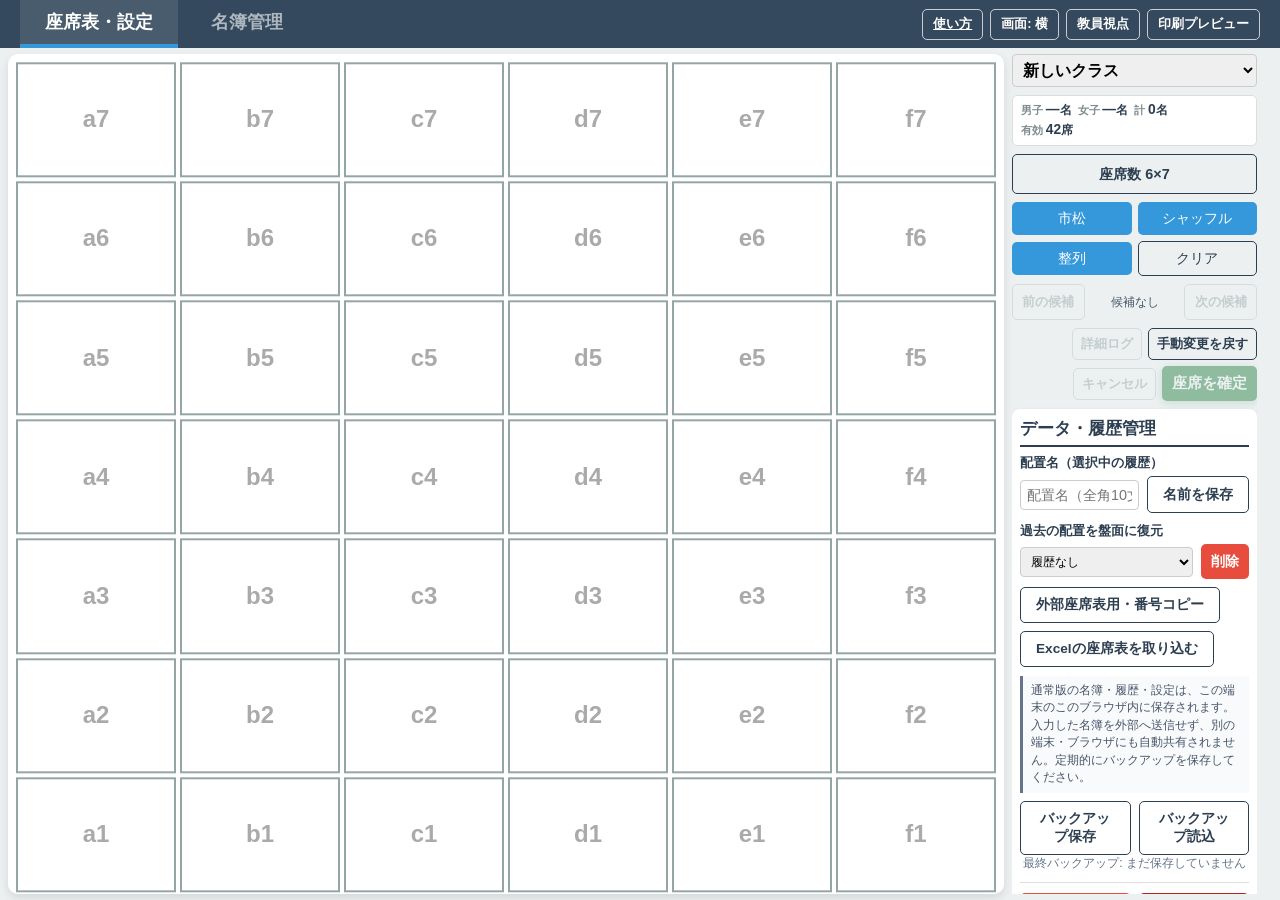
==== commit 64e45787: "Promote variable-grid SekiGae to the official edition" ====
--- a/index.html
+++ b/index.html
@@ -4,7 +4,7 @@
 <meta charset="UTF-8">
 <meta name="viewport" content="width=device-width, initial-scale=1.0, viewport-fit=cover">
 <title>SekiGae</title>
-<link rel="stylesheet" href="styles.css?v=20261025-shuffle-candidates-v1">
+<link rel="stylesheet" href="styles.css?v=20261125-official">
 <style id="print-page-orientation-style" media="print">
 @page { size: A4 landscape; margin: 10mm; }
 </style>
@@ -113,8 +113,8 @@
 
 <div id="delete-all-data-modal" class="modal-overlay delete-all-data-modal" style="display:none;" aria-modal="true" role="alertdialog" aria-labelledby="delete-all-data-title">
     <div class="modal-content delete-all-data-modal-content" style="max-width: 560px;">
-        <h2 id="delete-all-data-title">このブラウザのSekiGaeデータをすべて削除しますか？</h2>
-        <p>全クラスのクラス名、名簿、座席配置、履歴、シャッフル候補、ルール、表示・印刷設定を削除します。元に戻せません。</p>
+        <h2 id="delete-all-data-title">このブラウザの通常版データをすべて削除しますか？</h2>
+        <p>全クラスのクラス名、名簿、座席配置、履歴、シャッフル候補、ルール、表示・印刷設定を削除します。既存版のデータは削除しません。元に戻せません。</p>
         <p>ダウンロード済みのバックアップ、PDF、印刷物、別の端末・ブラウザのデータは削除されません。</p>
         <p id="delete-all-data-status" class="delete-all-data-status" aria-live="polite" hidden></p>
         <div class="delete-all-data-backup-row">
@@ -133,7 +133,7 @@
 <div id="sample-delete-info-modal" class="modal-overlay sample-delete-info-modal" style="display:none;" aria-modal="true" role="dialog" aria-labelledby="sample-delete-info-title">
     <div class="modal-content sample-delete-info-modal-content" style="max-width: 540px;">
         <h2 id="sample-delete-info-title">全データ削除機能について</h2>
-        <p>通常版では、全クラスの名簿、座席配置、履歴、シャッフル候補、ルール、表示・印刷設定を削除できます。削除前にはバックアップを作成でき、確認のため「全削除」の入力が必要です。</p>
+        <p>通常版では、通常版の全クラスの名簿、座席配置、履歴、シャッフル候補、ルール、表示・印刷設定を削除できます。削除前にはバックアップを作成でき、確認のため「全削除」の入力が必要です。</p>
         <p>このサンプル版では実際の削除は行いません。再読み込みすると、サンプルの変更は初期状態に戻ります。通常版の保存データには影響しません。</p>
         <div class="sample-delete-info-actions">
             <button type="button" class="btn btn-outline" onclick="closeSampleDeleteInfoModal()">閉じる</button>
@@ -142,7 +142,7 @@
     </div>
 </div>
 
-<div id="import-backup-modal" class="modal-overlay">
+<dialog id="import-backup-modal" class="modal-overlay" aria-label="読み込むクラスを選択">
     <div class="modal-content" style="max-width: 520px;">
         <h2 style="border:none; font-size:1.35em; color: #2c3e50; margin-bottom: 8px;">読み込むクラスを選択</h2>
         <p style="font-size:0.9em; color:#555; margin: 0 0 12px 0; text-align:left;">チェックしたクラスのデータのみ取り込みます（既存の同名クラスは上書き・マージされます）。</p>
@@ -156,9 +156,9 @@
             <button type="button" class="btn" style="padding:10px 22px;" onclick="confirmImportBackup()">読み込む</button>
         </div>
     </div>
-</div>
-
-<div id="roster-hard-validation-modal" class="modal-overlay roster-hard-validation-modal" style="display: none;" aria-modal="true" role="alertdialog">
+</dialog>
+
+<dialog id="roster-hard-validation-modal" class="modal-overlay roster-hard-validation-modal" aria-modal="true" role="alertdialog" aria-label="名簿の内容を確認してください">
     <div class="modal-content" style="max-width: 560px;">
         <h2 style="border:none; font-size:1.35em; color: #c0392b; margin-bottom: 8px;">名簿の内容を確認してください</h2>
         <p style="font-size: 0.92em; color: #555; margin: 0 0 12px 0; text-align: left;">記法エラーや指定の矛盾があるため、座席表へは進めません。下記を修正してから、もう一度お試しください。</p>
@@ -167,9 +167,9 @@
             <button type="button" class="btn" style="padding: 10px 28px; font-size: 1.1em;" onclick="closeRosterHardValidationModal()">OK</button>
         </div>
     </div>
-</div>
-
-<div id="soft-validation-modal" class="modal-overlay soft-validation-modal" style="display: none;" aria-modal="true" role="alertdialog">
+</dialog>
+
+<dialog id="soft-validation-modal" class="modal-overlay soft-validation-modal" aria-modal="true" role="alertdialog" aria-label="座席配置の競合リスク">
     <div class="modal-content" style="max-width: 560px;">
         <h2 style="border:none; font-size:1.35em; color: #2c3e50; margin-bottom: 10px;">座席配置の競合リスク</h2>
         <p style="font-size: 0.92em; color: #555; margin: 0 0 10px 0; text-align: left;">以下の設定により、座席配置が不可能になる可能性があります。</p>
@@ -179,9 +179,9 @@
             <button type="button" class="btn" style="padding:10px 22px;" onclick="proceedSoftValidationConfirm()">このまま進む</button>
         </div>
     </div>
-</div>
-
-<div id="swap-confirm-modal" class="modal-overlay swap-confirm-modal" style="display: none;" aria-modal="true" role="alertdialog">
+</dialog>
+
+<dialog id="swap-confirm-modal" class="modal-overlay swap-confirm-modal" aria-modal="true" role="alertdialog" aria-labelledby="swap-confirm-title">
     <div id="swap-confirm-modal-content" class="modal-content swap-confirm-modal-content" style="max-width: 520px;">
         <h2 id="swap-confirm-title" style="border:none; font-size:1.35em; margin-bottom: 10px;">入れ替えの確認</h2>
         <p id="swap-confirm-message" style="font-size: 0.95em; line-height: 1.55; margin: 0 0 18px 0; text-align: left; white-space: pre-line;"></p>
@@ -190,7 +190,7 @@
             <button type="button" id="swap-confirm-proceed-btn" class="btn" style="padding:10px 22px;" onclick="proceedSwapConfirm()">入れ替える</button>
         </div>
     </div>
-</div>
+</dialog>
 
 <div id="roster-import-mode-modal" class="modal-overlay roster-import-mode-modal" style="display: none;" aria-modal="true" role="alertdialog">
     <div class="modal-content" style="max-width: 520px;">
@@ -260,7 +260,7 @@
     </div>
 </div>
 
-<div id="seat-track-modal" class="modal-overlay" onclick="if(event.target === this) closeSeatTrackModal()">
+<dialog id="seat-track-modal" class="modal-overlay" onclick="if(event.target === this) closeSeatTrackModal()" aria-label="座席追跡">
     <div class="modal-content seat-track-modal-content">
         <h2 style="border:none; font-size:1.15em; color: #2c3e50; margin-bottom: 8px;">座席追跡</h2>
         <div class="seat-track-head">
@@ -284,7 +284,7 @@
             <button class="btn btn-outline" onclick="closeSeatTrackModal()">閉じる</button>
         </div>
     </div>
-</div>
+</dialog>
 
 <div id="print-overlay" class="no-print">
     <div class="print-toolbar-head">
@@ -332,7 +332,7 @@
     <button class="tab-btn active" onclick="switchTab('tab-main', event)">座席表・設定</button>
     <button class="tab-btn" onclick="switchTab('tab-students', event)">名簿管理</button>
     <div class="tab-utility-actions" aria-label="使い方、表示と印刷">
-        <a class="btn btn-outline tab-utility-btn" href="./guide.html">使い方</a>
+        <a class="btn btn-outline tab-utility-btn" href="../guide.html" target="_blank" rel="noopener">使い方</a>
         <button type="button" class="btn btn-outline tab-utility-btn" id="btn-ui-layout-toggle" onclick="toggleUiLayoutMode()" aria-pressed="true">画面: 横</button>
         <button class="btn btn-outline tab-utility-btn" id="btn-main-view-toggle" onclick="toggleView()">教員視点</button>
         <button class="btn btn-outline tab-utility-btn" onclick="togglePrintMode()">印刷プレビュー</button>
@@ -340,8 +340,22 @@
 </div>
 
 <div id="tab-main" class="tab-content active">
-    <div id="alert-box"></div>
-    
+
+    <div id="preview-points-legend" class="preview-points-legend no-print" hidden>金枠の席は、今回の配置調整で優先ルールのポイントが残っている生徒です。</div>
+
+    <div class="classroom-wrapper" id="classroom">
+        <div class="desk-row">
+            <div class="desk-row-inner" id="desk-row-inner">
+                <button type="button" class="btn btn-outline edge-attr-btn" id="edge-btn-min" onclick="cycleEdgeAttr('min')" title="教卓から見て左端列の属性">廊下</button>
+                <div class="desk-teacher" id="desk-class-title">
+                    <span id="class-name-in-desk" class="class-name-in-desk-text"></span>
+                </div>
+                <button type="button" class="btn btn-outline edge-attr-btn" id="edge-btn-max" onclick="cycleEdgeAttr('max')" title="教卓から見て右端列の属性">窓</button>
+            </div>
+        </div>
+        <div class="seat-grid" id="seat-grid"></div>
+    </div>
+
     <div class="action-bar no-print">
         <div class="action-bar-top">
             <div class="main-status-controls" id="main-status-controls">
@@ -350,8 +364,9 @@
                     <span class="main-class-summary-item"><span class="main-class-summary-label">男子</span><span class="main-class-summary-value" id="counter-boys">—</span><span class="main-class-summary-unit">名</span></span>
                     <span class="main-class-summary-item"><span class="main-class-summary-label">女子</span><span class="main-class-summary-value" id="counter-girls">—</span><span class="main-class-summary-unit">名</span></span>
                     <span class="main-class-summary-item"><span class="main-class-summary-label">計</span><span class="main-class-summary-value" id="counter-students">0</span><span class="main-class-summary-unit">名</span></span>
-                    <span class="main-class-summary-item" aria-label="有効座席数" title="有効座席数"><span class="main-class-summary-label">座席</span><span class="main-class-summary-value" id="counter-seats">42</span><span class="main-class-summary-unit">席</span></span>
-                </div>
+                    <span class="main-class-summary-item" aria-label="有効座席数" title="有効座席数"><span class="main-class-summary-label">有効</span><span class="main-class-summary-value" id="counter-seats">42</span><span class="main-class-summary-unit">席</span></span>
+                </div>
+                <button type="button" class="btn btn-outline" id="btn-seat-size" onclick="openSeatSizeModal()">座席数 6×7</button>
             </div>
         </div>
 
@@ -376,24 +391,43 @@
         </div>
     </div>
 
-    <div id="preview-points-legend" class="preview-points-legend no-print" hidden>金枠の席は、今回の配置調整で優先ルールのポイントが残っている生徒です。</div>
-
-    <div class="classroom-wrapper" id="classroom">
-        <div class="desk-row">
-            <div class="desk-row-inner" id="desk-row-inner">
-                <button type="button" class="btn btn-outline edge-attr-btn" id="edge-btn-min" onclick="cycleEdgeAttr('min')" title="教卓から見て左端列の属性">廊下</button>
-                <div class="desk-teacher" id="desk-class-title">
-                    <span id="class-name-in-desk" class="class-name-in-desk-text"></span>
-                </div>
-                <button type="button" class="btn btn-outline edge-attr-btn" id="edge-btn-max" onclick="cycleEdgeAttr('max')" title="教卓から見て右端列の属性">窓</button>
-            </div>
-        </div>
-        <div class="seat-grid" id="seat-grid"></div>
-    </div>
-
+    <div id="alert-box"></div>
     <div class="settings-bottom no-print" id="settings-bottom">
+        <div class="settings-status-slot" id="settings-status-slot"></div>
         <div class="settings-action-slot" id="settings-action-slot"></div>
-        <div class="settings-status-slot" id="settings-status-slot"></div>
+        <div class="panel">
+            <h2>データ・履歴管理</h2>
+            <div class="history-management-block">
+                <label for="history-memo-input" class="history-management-label">配置名（選択中の履歴）</label>
+                <div class="flex-row history-management-row">
+                    <input type="text" id="history-memo-input" maxlength="10" placeholder="配置名（全角10文字まで）" style="flex-grow:1;">
+                    <button class="btn btn-outline" onclick="saveHistoryMemo()">名前を保存</button>
+                </div>
+            </div>
+            <div class="history-management-block">
+            <label for="history-select" class="history-management-label">過去の配置を盤面に復元</label>
+            <div class="flex-row history-management-row">
+                <select id="history-select"></select>
+                <button class="btn btn-danger" style="padding: 8px 10px;" onclick="deleteSelectedHistory()" title="選択した履歴を削除">削除</button>
+            </div>
+            <div class="flex-row history-extra-actions">
+                <button type="button" class="btn btn-outline" style="font-size:0.85em;" onclick="exportHistoryLastTwoDigitsToClipboard()" title="履歴を選んだときはその配置。未選択時は現在の盤面（確定／プレビュー）。教員視点固定（教卓が下）で、座席表形式（1席=1セル）でコピー">外部座席表用・番号コピー</button>
+                <button type="button" class="btn btn-outline" style="font-size:0.85em;" onclick="openExcelImportModal()" title="Excel等からコピーした座席表（TSV）を名簿と照合して、確認後に履歴へ保存します">Excelの座席表を取り込む</button>
+            </div>
+            </div>
+            <p class="local-data-note">通常版の名簿・履歴・設定は、この端末のこのブラウザ内に保存されます。入力した名簿を外部へ送信せず、別の端末・ブラウザにも自動共有されません。定期的にバックアップを保存してください。</p>
+            <div class="backup-actions">
+                <button class="btn btn-outline" style="font-size:0.85em;" onclick="openExportBackupModal()">バックアップ保存</button>
+                <input type="file" id="import-file" accept=".json,.JSON,application/json" style="position:absolute;width:0;height:0;opacity:0;pointer-events:none;" tabindex="-1" aria-hidden="true">
+                <button type="button" class="btn btn-outline" style="font-size:0.85em;" onclick="triggerBackupImportPicker()">バックアップ読込</button>
+            </div>
+            <p id="backup-status" class="backup-status">最終バックアップ: —</p>
+            <hr class="history-danger-divider">
+            <div class="history-danger-actions">
+                <button class="btn btn-danger history-reset-button" onclick="clearAllHistories()">クラス履歴リセット</button>
+                <button class="btn btn-danger history-reset-button history-delete-all-button" onclick="openDeleteAllDataFlow()">全データ削除</button>
+            </div>
+        </div>
         <div class="panel">
             <div class="flex-row" style="justify-content: space-between; border-bottom: 2px solid var(--primary); padding-bottom: 5px; margin-bottom: 8px;">
                 <h2 style="border:none; margin:0; width:auto;">座席内レイアウト設定</h2>
@@ -410,7 +444,7 @@
                 <tbody id="seat-layout-tbody"></tbody>
             </table>
             <input type="hidden" id="layout-rules" value="">
-            
+
             <div id="color-palette-group" class="main-color-controls">
                 <h3>色設定</h3>
                 <div class="main-color-token-list" role="group" aria-label="色1から色6">
@@ -446,40 +480,6 @@
                 </div>
             </div>
 
-        </div>
-
-        <div class="panel">
-            <h2>データ・履歴管理</h2>
-            <div class="history-management-block">
-                <label for="history-memo-input" class="history-management-label">配置名（選択中の履歴）</label>
-                <div class="flex-row history-management-row">
-                    <input type="text" id="history-memo-input" maxlength="10" placeholder="配置名（全角10文字まで）" style="flex-grow:1;">
-                    <button class="btn btn-outline" onclick="saveHistoryMemo()">名前を保存</button>
-                </div>
-            </div>
-            <div class="history-management-block">
-            <label for="history-select" class="history-management-label">過去の配置を盤面に復元</label>
-            <div class="flex-row history-management-row">
-                <select id="history-select"></select>
-                <button class="btn btn-danger" style="padding: 8px 10px;" onclick="deleteSelectedHistory()" title="選択した履歴を削除">削除</button>
-            </div>
-            <div class="flex-row history-extra-actions">
-                <button type="button" class="btn btn-outline" style="font-size:0.85em;" onclick="exportHistoryLastTwoDigitsToClipboard()" title="履歴を選んだときはその配置。未選択時は現在の盤面（確定／プレビュー）。教員視点固定（教卓が下）で、7×6 の座席表形式（1席=1セル）でコピー">外部座席表用・番号コピー</button>
-                <button type="button" class="btn btn-outline" style="font-size:0.85em;" onclick="openExcelImportModal()" title="Excel等からコピーした座席表（TSV）を名簿と照合して、確認後に履歴へ保存します">Excelの座席表を取り込む</button>
-            </div>
-            </div>
-            <p class="local-data-note">通常版の名簿・履歴・設定は、この端末のこのブラウザ内に保存されます。入力した名簿を外部へ送信せず、別の端末・ブラウザにも自動共有されません。定期的にバックアップを保存してください。</p>
-            <div class="backup-actions">
-                <button class="btn btn-outline" style="font-size:0.85em;" onclick="openExportBackupModal()">バックアップ保存</button>
-                <input type="file" id="import-file" accept=".json,.JSON,application/json" style="position:absolute;width:0;height:0;opacity:0;pointer-events:none;" tabindex="-1" aria-hidden="true">
-                <button type="button" class="btn btn-outline" style="font-size:0.85em;" onclick="triggerBackupImportPicker()">バックアップ読込</button>
-            </div>
-            <p id="backup-status" class="backup-status">最終バックアップ: —</p>
-            <hr class="history-danger-divider">
-            <div class="history-danger-actions">
-                <button class="btn btn-danger history-reset-button" onclick="clearAllHistories()">クラス履歴リセット</button>
-                <button class="btn btn-danger history-reset-button history-delete-all-button" onclick="openDeleteAllDataFlow()">全データ削除</button>
-            </div>
         </div>
     </div>
 </div>
@@ -682,7 +682,7 @@
                     <span style="color:#555;">備考欄（@指定・個別NG）・全体ルール・市松は必須ルールです。全体ルールのNGでは <code>*</code> を使ったグループ指定もできます。机ペア相手の重複は優先ルールとして少なくなります。</span>
                 </div>
             </div>
-            
+
             <details class="technical-note">
                 <summary>配置調整のしくみ（技術情報）</summary>
                 <p>NGペア（8近傍への隣接禁止）は、候補から除外する必須ルールです。そのうえで、前列・後列・過去ペア・窓側／廊下側・過去座席のポイントを生徒ごとに集計します。最終配置は、最大個人ポイント→個人ポイントの分布→総合ポイントの順で比較します。初期候補を複数作成して調整を重ね、総合ポイントが0なら早期終了します。</p>
@@ -691,6 +691,16 @@
     </div>
 </div>
 
-<script src="app.js?v=20261025-shuffle-candidates-v1"></script>
+<script src="app.js?v=20261125-official"></script>
+<dialog id="app-dialog" class="app-dialog" aria-labelledby="app-dialog-title" aria-describedby="app-dialog-message">
+    <h2 id="app-dialog-title">確認</h2><p id="app-dialog-message"></p>
+    <div class="app-dialog-actions"><button type="button" class="btn btn-outline" id="app-dialog-cancel">キャンセル</button><button type="button" class="btn" id="app-dialog-ok">OK</button></div>
+</dialog>
+<dialog id="seat-size-dialog" class="app-dialog" aria-labelledby="seat-size-title">
+    <h2 id="seat-size-title">座席数設定</h2>
+    <div class="seat-size-fields"><label>横<select id="seat-size-cols" onchange="updateSeatSizeSummary()" aria-label="横の列数"></select>列</label><label>縦<select id="seat-size-rows" onchange="updateSeatSizeSummary()" aria-label="縦の行数"></select>行</label></div>
+    <p id="seat-size-summary" aria-live="polite"></p><p id="seat-size-error" role="alert" hidden></p>
+    <div class="app-dialog-actions"><button type="button" class="btn btn-outline" onclick="closeSeatSizeModal()">キャンセル</button><button type="button" class="btn" id="seat-size-apply" onclick="applySeatResize()">変更する</button></div>
+</dialog>
 </body>
 </html>
--- a/styles.css
+++ b/styles.css
@@ -64,7 +64,7 @@
 body.ui-layout-landscape .classroom-wrapper .seat-grid {
     flex: 1 1 auto;
     min-height: 0;
-    grid-template-rows: repeat(7, minmax(0, 1fr));
+    grid-template-rows: repeat(var(--grid-rows, 7), minmax(0, 1fr));
     gap: 6px;
 }
 body.ui-layout-landscape .classroom-wrapper .seat { aspect-ratio: auto; padding: 2px 4px; }
@@ -573,8 +573,8 @@
 /* メイン .seat-grid と同様: 教員=縦反転 / 生徒=横反転 */
 .seat-track-grid {
     display: grid;
-    grid-template-columns: repeat(6, 1fr);
-    grid-template-rows: repeat(7, 1fr);
+    grid-template-columns: repeat(var(--grid-cols, 6), 1fr);
+    grid-template-rows: repeat(var(--grid-rows, 7), 1fr);
     gap: 2px;
     width: 100%;
     transform: none;
@@ -775,8 +775,8 @@
 body.ui-layout-portrait #tab-main > .settings-bottom { order: 5; }
 body.ui-layout-portrait .action-bar-bottom {
     display: grid;
-    grid-template-columns: minmax(0, 0.72fr) minmax(0, 1.2fr) minmax(0, 0.72fr) minmax(0, 0.78fr) minmax(0, 0.95fr) minmax(0, 1.5fr) minmax(0, 1.12fr) minmax(0, 1.3fr);
-    grid-template-areas: "checkerboard shuffle sort clear log undo cancel commit";
+    grid-template-columns: minmax(44px, 0.55fr) minmax(82px, 1.1fr) minmax(44px, 0.55fr) minmax(54px, 0.65fr) minmax(240px, 2.9fr) minmax(82px, 1fr) minmax(90px, 1.1fr);
+    grid-template-areas: "checkerboard shuffle sort clear candidates cancel commit";
     align-items: stretch;
     gap: 6px;
 }
@@ -794,9 +794,9 @@
 body.ui-layout-portrait .action-preview-button {
     width: 100%;
     min-width: 0;
-    min-height: 40px;
-    padding: 8px 5px !important;
-    font-size: clamp(0.68em, 1.45vw, 0.9em) !important;
+    min-height: 44px;
+    padding: 8px 6px !important;
+    font-size: 14px !important;
     line-height: 1.2;
     white-space: nowrap;
 }
@@ -821,7 +821,28 @@
 .shuffle-candidate-controls { display: flex; align-items: center; justify-content: center; flex-wrap: wrap; gap: 8px; min-width: 0; }
 .shuffle-candidate-controls .btn { min-height: 36px; padding: 6px 10px; font-size: 0.82em; }
 .shuffle-candidate-controls output { min-width: 7em; text-align: center; font-size: 0.78em; color: #475569; font-variant-numeric: tabular-nums; }
-body.ui-layout-portrait .shuffle-candidate-controls { grid-column: 1 / -1; grid-row: 2; }
+body.ui-layout-portrait .shuffle-candidate-controls {
+    grid-area: candidates;
+    display: grid;
+    grid-template-columns: minmax(70px, 1fr) 88px minmax(70px, 1fr);
+    gap: 6px;
+    margin-inline: 4px;
+}
+body.ui-layout-portrait .shuffle-candidate-controls .btn { min-height: 44px; padding: 8px 6px; font-size: 14px; white-space: nowrap; }
+body.ui-layout-portrait .shuffle-candidate-controls output { min-width: 0; font-size: 12px; white-space: nowrap; }
+/* 補助操作だけを必要時に2行目へ。候補の切替と確定操作は同じ行を維持する。 */
+@media (min-width: 641px) and (max-width: 959px) {
+    body.ui-layout-portrait #btn-show-log { grid-area: auto; grid-column: 1 / 3; grid-row: 2; width: auto; justify-self: start; }
+    body.ui-layout-portrait #btn-undo-manual-swap { grid-area: auto; grid-column: 3 / 6; grid-row: 2; width: auto; justify-self: start; }
+    body.ui-layout-portrait #btn-show-log.is-action-hidden,
+    body.ui-layout-portrait #btn-undo-manual-swap.is-action-hidden { display: none; }
+}
+@media (min-width: 960px) {
+    body.ui-layout-portrait .action-bar-bottom {
+        grid-template-columns: minmax(44px, 0.55fr) minmax(82px, 1.1fr) minmax(44px, 0.55fr) minmax(54px, 0.65fr) minmax(240px, 2.9fr) minmax(68px, 0.85fr) minmax(110px, 1.35fr) minmax(82px, 1fr) minmax(90px, 1.1fr);
+        grid-template-areas: "checkerboard shuffle sort clear candidates log undo cancel commit";
+    }
+}
 body.ui-layout-landscape .settings-action-slot .shuffle-candidate-controls { gap: 6px; }
 body.ui-layout-landscape .settings-action-slot .shuffle-candidate-controls .btn { flex: 1; padding-inline: 6px; }
 .preview-points-legend { width: 100%; max-width: 1100px; margin: -5px 0 10px; padding: 7px 10px; border: 1px solid #e4b94f; border-radius: 5px; background: #fff8dd; color: #5d4500; font-size: 0.82em; }
@@ -905,14 +926,16 @@
 }
 
 .seat-grid {
-    display: grid; grid-template-columns: repeat(6, 1fr); grid-template-rows: repeat(7, 1fr); gap: 12px; width: 100%;
+    display: grid; grid-template-columns: repeat(var(--grid-cols, 6), 1fr); grid-template-rows: repeat(var(--grid-rows, 7), 1fr); gap: 12px; width: 100%;
     transform: scaleY(-1);
 }
 
 .seat {
     aspect-ratio: 4/3; background: var(--seat-bg); border: 2px solid var(--seat-border); border-radius: 0;
     cursor: pointer; display: flex; flex-direction: column; justify-content: center; padding: 5px;
-    position: relative; overflow: hidden; transition: 0.2s; user-select: none;
+    position: relative; overflow: hidden; user-select: none;
+    /* 文字の自動調整は最終寸法で行うため、座席の寸法は即時に反映する。 */
+    transition: background-color 0.2s, border-color 0.2s, box-shadow 0.2s, outline-color 0.2s;
 }
 /* Safari の文字選択・長押しメニューが座席操作と競合しないよう、子要素にも適用。 */
 .seat, .seat * {
@@ -1354,10 +1377,39 @@
 }
 body.print-mode .print-page-shell {
     display: inline-block;
+    position: relative;
+    box-sizing: content-box;
+    padding: 0 0 28px 28px;
     margin: 0 auto;
     vertical-align: top;
     text-align: left;
 }
+#print-root.student-view .print-page-shell { padding: 28px 28px 0 0; }
+.print-gap-controls { position: absolute; inset: 0; pointer-events: none; visibility: hidden; }
+.print-gap-button {
+    position: absolute;
+    display: flex;
+    align-items: center;
+    justify-content: center;
+    padding: 0;
+    box-sizing: border-box;
+    border: 1px solid transparent;
+    border-radius: 5px;
+    background: transparent;
+    color: #64748b;
+    cursor: pointer;
+    pointer-events: auto;
+    transform: translate(-50%, -50%);
+    touch-action: manipulation;
+}
+.print-gap-button svg { width: 16px; height: 16px; flex: none; }
+.print-gap-button[data-multiplier="3"] { color: #2563eb; }
+.print-gap-button[data-multiplier="5"] { color: #1e40af; }
+.print-gap-button:hover,
+.print-gap-button:focus-visible { background: #fff; border-color: #2563eb; outline: 2px solid #93c5fd; outline-offset: 1px; }
+.print-gap-button[data-axis="rows"] svg { transform: rotate(90deg); }
+#print-root.student-view .print-gap-button[data-axis="columns"] svg { transform: rotate(180deg); }
+#print-root.student-view .print-gap-button[data-axis="rows"] svg { transform: rotate(-90deg); }
 body.print-mode.print-settings-side #print-preview-stage {
     grid-template-columns: minmax(0, 1fr) 340px;
     grid-template-areas: "preview settings";
@@ -1547,11 +1599,11 @@
 .print-seat-grid {
     flex: 0 0 auto;
     display: grid;
-    gap: 1mm;
+    gap: 0;
     transform: scaleY(-1);
     margin: 0 auto;
 }
-/* A4縦も横と同じ1mmの座席間隔を保ち、左端を印刷領域から1.5mmにそろえる。 */
+/* A4縦も横と同じ座席間隔設定を使い、左端を印刷領域から1.5mmにそろえる。 */
 body.print-orientation-portrait .print-seat-grid {
     margin-left: 0;
     margin-right: 0;
@@ -1664,6 +1716,7 @@
     body.print-mode .print-page-shell {
         width: auto !important;
         height: auto !important;
+        padding: 0 !important;
     }
 }
 @media (max-width: 599px) {
@@ -1725,3 +1778,82 @@
     .tab-btn { padding: 11px 10px; font-size: 0.92em; }
     .tab-utility-actions { order: 3; width: 100%; justify-content: flex-end; padding-top: 0; }
 }
+
+/* 画面上の可読性・操作領域を優先する。 */
+:root { --grid-cols: 6; --grid-rows: 7; --seat-min-height: 100px; }
+.tab-header { gap:8px; }
+.tab-btn + .tab-btn { margin-left:0; }
+#btn-seat-size { min-height:40px; white-space:nowrap; }
+.main-status-controls { flex-wrap:wrap; }
+body.ui-layout-landscape #tab-main > .classroom-wrapper { overflow-y:auto; overflow-x:hidden; justify-content:flex-end; }
+body.ui-layout-landscape .classroom-wrapper .seat-grid { flex:1 0 auto; grid-template-rows:repeat(var(--grid-rows), minmax(var(--seat-min-height), 1fr)); }
+body.ui-layout-landscape .classroom-wrapper .desk-row { margin-top:8px; }
+body.ui-layout-portrait .seat-grid { gap:8px; grid-template-rows:repeat(var(--grid-rows), minmax(var(--seat-min-height), 1fr)); }
+#seat-grid .seat { min-width:0; min-height:var(--seat-min-height); aspect-ratio:auto; padding:4px; }
+#seat-grid .seat-content { overflow:visible; }
+#seat-grid .seat-fixed-text { white-space:normal; overflow-wrap:anywhere; line-height:1.15; }
+#seat-grid .seat-fixed-row { flex:0 0 auto; }
+body.ui-layout-landscape #seat-grid .seat-fixed-text { line-height:1.15; }
+body.ui-layout-landscape .settings-status-slot .main-status-controls { gap:8px; }
+body.ui-layout-landscape .settings-bottom .seat-layout-font-btns { gap:4px; }
+body.ui-layout-landscape .settings-bottom .seat-layout-font-btn { min-height:28px; }
+body.ui-layout-portrait .settings-bottom { grid-template-columns:repeat(auto-fit,minmax(min(320px,100%),1fr)); }
+.seat-track-main-stack { min-width:0; }
+.app-dialog { width:min(520px,calc(100vw - 32px)); max-height:calc(100dvh - 32px); margin:auto; padding:24px; border:2px solid #34495e; border-radius:12px; color:var(--primary); background:white; overflow:auto; box-shadow:0 12px 50px #0005; }
+.app-dialog::backdrop { background:#0008; }
+.app-dialog h2 { font-size:1.25rem; border:0; }
+#app-dialog-message { white-space:pre-line; line-height:1.7; overflow-wrap:anywhere; margin:18px 0 24px; }
+.app-dialog-actions { display:flex; justify-content:flex-end; gap:12px; flex-wrap:wrap; margin-top:20px; }
+.app-dialog-actions .btn { min-height:44px; padding:10px 18px; }
+.app-dialog-actions [hidden] { display:none; }
+.seat-size-fields { display:flex; gap:24px; align-items:center; flex-wrap:wrap; margin-top:20px; }
+.seat-size-fields label { display:flex; gap:8px; align-items:center; font-weight:bold; }
+.seat-size-fields select { min-width:72px; min-height:44px; font-size:1rem; }
+#seat-size-error { color:#b42318; line-height:1.6; }
+@media (max-width:959px) {
+    body.ui-layout-portrait .main-class-summary { flex-wrap:wrap; }
+    body.ui-layout-portrait .main-status-controls { gap:8px; }
+    body.ui-layout-portrait .main-class-select { flex:0 1 150px; }
+}
+@media print { .app-dialog { display:none !important; } }
+/* 通常方向のflex順で、縦にあふれた座席へ最後までスクロールできるようにする。 */
+body.ui-layout-landscape #tab-main > .classroom-wrapper,
+body.ui-layout-portrait #tab-main > .classroom-wrapper { flex-direction:column; justify-content:flex-start; }
+.classroom-wrapper .seat-grid { order:1; }
+.classroom-wrapper .desk-row { order:2; }
+.classroom-wrapper.student-view .desk-row { order:0; }
+#seat-grid .seat-fixed-text { word-break:break-all; }
+
+/* 各項目は一行を維持し、実測した枠内へ文字サイズを合わせる。 */
+#seat-grid .seat-fixed-text { white-space:nowrap; overflow-wrap:normal; word-break:normal; }
+#seat-grid .seat-fixed-row { flex:1 1 0; }
+
+/* 氏名を広く取り、補助項目にも独立した表示領域を確保する。 */
+#seat-grid .seat-fixed-row[data-row-key="id"],
+#seat-grid .seat-fixed-row[data-row-key="attr1"],
+#seat-grid .seat-fixed-row[data-row-key="attr2"] { flex:.8 1 0; }
+#seat-grid .seat-fixed-row[data-row-key="kana"] { flex:1 1 0; }
+#seat-grid .seat-fixed-row[data-row-key="name"] { flex:2 1 0; }
+
+/* 縦画面: 座席、操作、データ管理の順で操作を完結させる。 */
+body.ui-layout-portrait #tab-main > .classroom-wrapper { order:1; }
+body.ui-layout-portrait #tab-main > .action-bar { order:2; margin:12px 0 8px; }
+body.ui-layout-portrait #tab-main > #alert-box { order:3; }
+body.ui-layout-portrait #tab-main > .preview-points-legend { order:0; }
+body.ui-layout-portrait #tab-main > .settings-bottom { order:5; margin-top:8px; }
+body.ui-layout-portrait #btn-commit.is-action-hidden,
+body.ui-layout-portrait #btn-cancel-preview.is-action-hidden { visibility:visible; }
+body.ui-layout-portrait .preview-action-buttons.is-action-group-empty { display:contents; }
+
+
+dialog.modal-overlay {
+    margin: 0;
+    border: 0;
+    padding: 0;
+    max-width: none;
+    max-height: none;
+}
+dialog.modal-overlay[open] { display: flex; }
+dialog.modal-overlay::backdrop { background: transparent; }
+#seat-grid .seat:focus-visible { outline: 3px solid #2563eb; outline-offset: -4px; }
+@media print { .modal-overlay { display: none !important; } }
